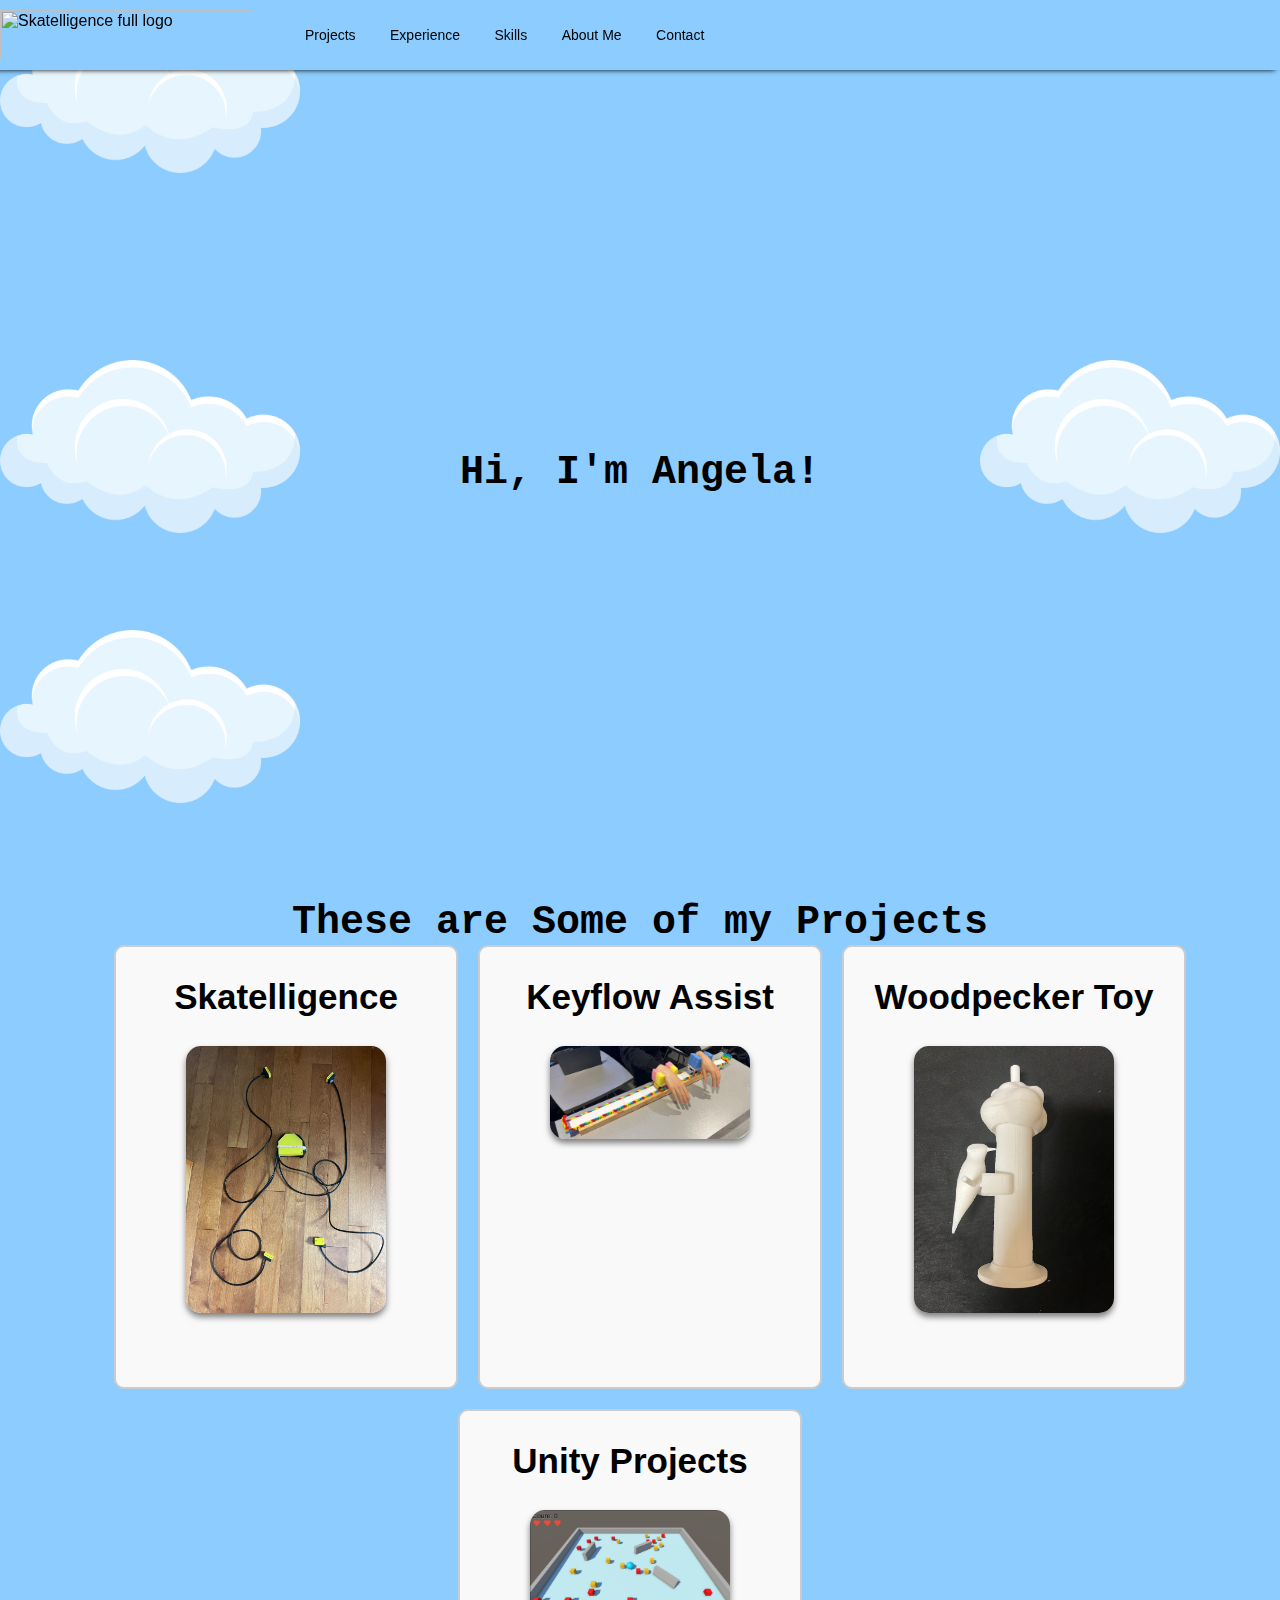
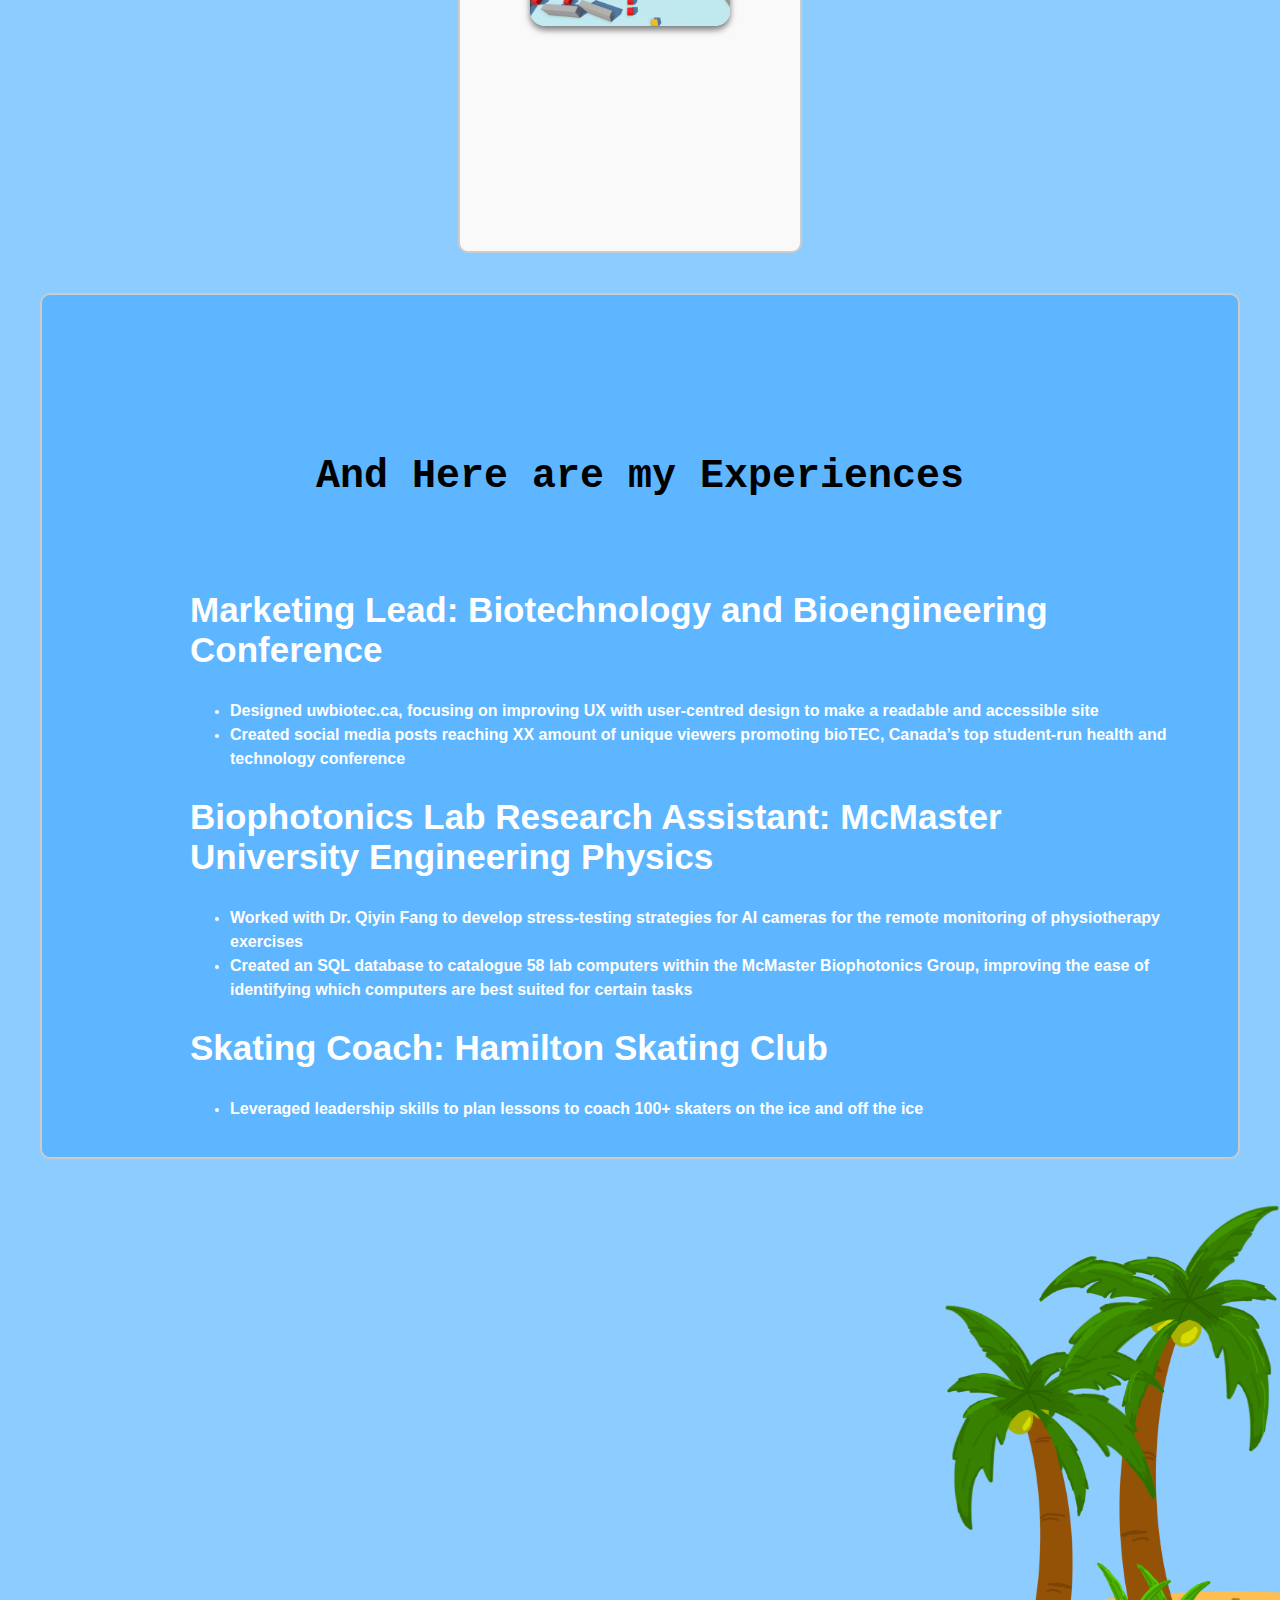
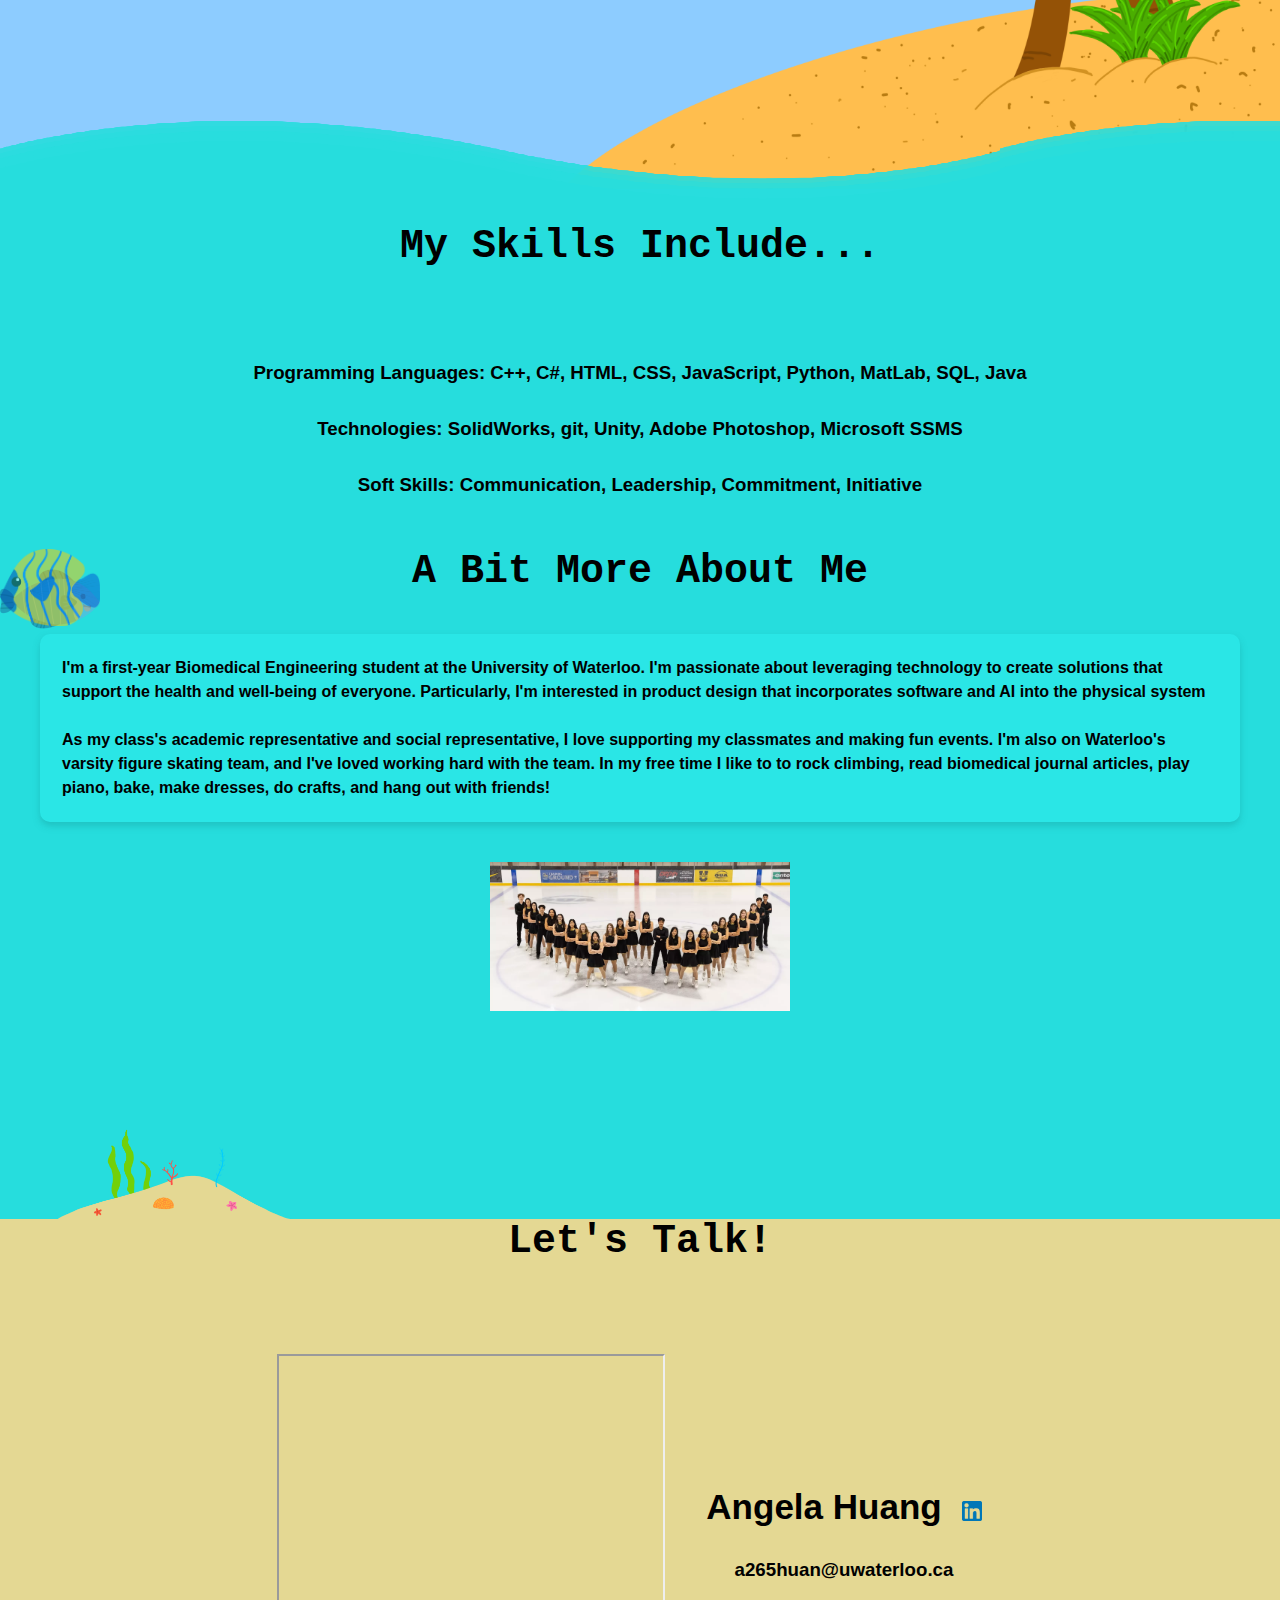
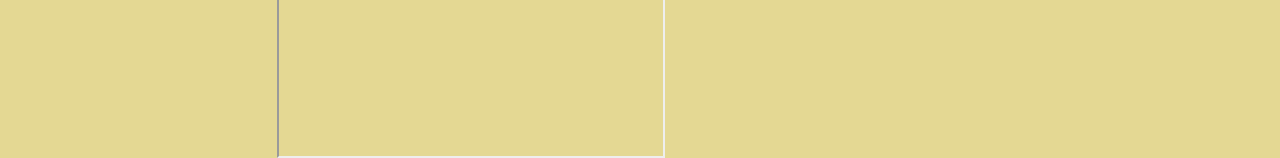
==== index.html @ 8c766c6f "got rid of plane animation" ====
<html lang="en">
<head>
    <meta charset="utf-8">
    <meta name="viewport" content="width=device-width, initial-scale=1.0">
    <title>Angela Huang</title>
    <link rel="stylesheet" href="styles.css" />
    <link rel="icon" href="/favicon.png" type="image/png">
</head>
<div class="wrapper">
<body>
    <div class="navigation" id="header">
        <div class ="sidebar">
            <ul class="nav" class = "headNav">
                <li onclick= hideSidebar()><a href="javascript:void(0);"><svg xmlns="http://www.w3.org/2000/svg" height="24px" viewBox="0 -960 960 960" width="24px" fill="#000000"><path d="m256-200-56-56 224-224-224-224 56-56 224 224 224-224 56 56-224 224 224 224-56 56-224-224-224 224Z"/></svg></a></li>
                <li><a href="#project-section">Projects</a></li>
                <li><a href="#experience-section">Experience</a></li>
                <li><a href="#skills-section">Skills</a></li>
                <li><a href="#about-section">About Me</a></li>
                <li><a href="#contact-section">Contact</a></li>
            </ul>
        </div>
            <a href="https://ayihuang.github.io/">
                <img id="skatelligenceLogoImg" src="Skatelligence logo black.png" alt="Skatelligence full logo" style="width: 250px; height: 50px" />
            </a>
            <ul class="nav">
                <div class="hideOnMobile">
                    <li><a href="#project-section">Projects</a></li>
                    <li><a href="#experience-section">Experience</a></li>
                    <li><a href="#skills-section">Skills</a></li>
                    <li><a href="#about-section">About Me</a></li>
                    <li><a href="#contact-section">Contact</a></li>
                </div>
                <div class="menu-button">
                <li  onClick= showSidebar()><a href="javascript:void(0);"><svg xmlns="http://www.w3.org/2000/svg" height="24px" viewBox="0 -960 960 960" width="24px" fill="#00000"><path d="M120-240v-80h720v80H120Zm0-200v-80h720v80H120Zm0-200v-80h720v80H120Z"/></svg></a></li>
                </div>
            </ul>
        </div>
        <script>
            function showSidebar(){
                const sidebar = document.querySelector('.sidebar')
                sidebar.style.display = 'flex'
            }
            function hideSidebar(){
                 const sidebar = document.querySelector('.sidebar')
                sidebar.style.display = 'none'
            }
        </script>
    <div class = "head">
        <h1 id ="intro-text">Hi, I'm Angela!</h1>
        <div class = "clouds">
            <img id = "cloud1" src="clouds.webp" style="width: 300"/>
            <img id = "cloud2" src="clouds.webp" style="width: 300"/>
        </div>
        <img id = "cloud3" src="clouds.webp" style="width: 300"/>
        <img id = "cloud4" src="clouds.webp" style="width: 300"/>
    </div>
    <div class = "projects" id="project-section">
        <h1 id="project-h1-text">These are Some of my Projects</h1>
        <div class ="airplane-banner">

            <div class ="banner">
                <div class="pad-projects"></div>
                <a href="https://Skatelligence.ca">
                <div class="project">
                <h2>Skatelligence</h2>
                <img class="project-photo" id = "skatelligence-photo" src="Skatelligence_Full.jpg" style="width:200"/>
                <h3 class = "project-description"></h4>
                </div>
                </a>
                <a href="/keyflow.html">
                    <div class="project">
                    <h2>Keyflow Assist</h2>
                    <img  class="project-photo"  id = "keyflow-photo" src="Device Picture.jpg" style="width:200"/>
                    <h3 class = "project-description">
                    </h3>
                    </div>
                </a>
                <a href="https://keyflow-assist.vercel.app/">
                    <div class="project">
                    <h2>Woodpecker Toy</h2>
                    <img class="project-photo" id = "puzzle-photo" src="puzzle project.jpg" style="width:200"/>
                    <h3 class = "project-description">
                    </h3>
                    </div>
                </a>
                <a href="/keyflow.html">
                    <div class="project">
                    <h2>Unity Projects</h2>
                    <img  class="project-photo" id = "puzzle-photo" src="rollaball.png" style="width:200"/>
                    <h3 class = "project-description">
                    </h3>
                    </div>
                </a> 
                <div class="pad-projects"></div>  
                </div>
            </div>
        </div>
        <script src="script.js"></script>
    </div>
    </div>
        <div class = "experiences" id="experience-section">
            <div class="no-beach">
            <h1 id = "experience-title">And Here are my Experiences</h1>
            <div class = "experience">
                <h2 class="biotec-experience">Marketing Lead: Biotechnology and Bioengineering Conference</h2>
                <ul class = "biotec-description"><li><h4>Designed uwbiotec.ca, focusing on improving UX with user-centred design to make a readable and accessible site</h4></li>
                    <li><h4>Created social media posts reaching XX amount of unique viewers promoting bioTEC, Canada’s top student-run health and technology conference</h4></li>
                </ul>
            </div>
            <div class = "experience">
                <h2 class="biophotonics-experience">Biophotonics Lab Research Assistant: McMaster University Engineering Physics</h2>
                <ul class="biophotonics-description"><li><h4>Worked with Dr. Qiyin Fang to develop stress-testing strategies for AI cameras for the remote monitoring of physiotherapy exercises</h4></li>
                    <li><h4>Created an SQL database to catalogue 58 lab computers within the McMaster Biophotonics Group, improving the ease of identifying which computers are best suited for certain tasks</h4></li>
                </ul>
            </div>
            <div class = "experience">
                <div class="last-experience">
                <h2 class="coach-experience">Skating Coach: Hamilton Skating Club</h2>
                <ul class="coach-description"><li><h4>Leveraged leadership skills to plan lessons to coach 100+ skaters on the ice and off the ice </h4></li>
                </ul>
                </div>
            </div>
            </div>

        </div>
        <img id = "beach-image" src="Beach.png" style = "width:850"/>
        <div class = "skills" id ="skills-section">
            <section>
                <div class = "wave wave1"></div>
                <div class = "wave wave2"></div>
                <div class = "wave wave3"></div>
                <div class = "wave wave4"></div>
            </section>
            <div class="skill-section">
                <h1 id="skills-header">My Skills Include...</h1>
                <h3>Programming Languages: C++, C#, HTML, CSS, JavaScript, Python, MatLab, SQL, Java
                    <br><br>Technologies: SolidWorks, git, Unity, Adobe Photoshop, Microsoft SSMS<br><br>Soft Skills: Communication, Leadership, Commitment, Initiative</h3>
            </div>
            <img id ="blue-fish" src="blue fish.webp" style="width:100"/>
            <img id ="yellow-fish" src="yellow fish.png" style="width:100"/>
        </div>
        <div class="about" id="about-section">
            <div>
            <h1>A Bit More About Me</h1>
            <h4 class="about-me">I'm a first-year Biomedical Engineering student at the University of Waterloo. I'm passionate about leveraging technology to create solutions that 
                support the health and well-being of everyone. Particularly, I'm interested in product design that incorporates software and AI into the physical system<br><br>As my class's academic representative 
                and social representative, I love supporting my classmates and making fun events. I'm also on Waterloo's varsity figure skating team, and I've loved working hard with the team. 
                In my free time I like to to rock climbing, read biomedical journal articles, play piano, bake, make dresses, do crafts, and hang out with friends! 
            </h4>
        </div>

            <div>
            <img id="varsity-photo" src="uwvfs.webp" style="width:300"/>
        </div>
        <img id="sand1" src="Sand1.png" style="width:300"/>
        </div>
        <div class="connect" id = "contact-section">
            <h1 id="connect-text">Let's Talk!</h1>
            <div class="name-link">
                <iframe src=" "width="30%" height="400px">
                Your browser does not support iframes.
                </iframe>
                <div>
                    <div class="name-link">

                            <h2>Angela Huang</h3>
                            <a href="https://www.linkedin.com/in/angela-huang-b54315284/"><img id="linkedin-logo" src="linkedIn.png" style="width:20px; height: 20px;"></a>
                    </div>
                <a href=mailto:"a265huan@uwaterloo.ca" ><h3>a265huan@uwaterloo.ca</h3></a>
            </div>
            </div>
        </div>
  
</body>
</div>
---- styles.css ----
.html{
    overflow-x: hidden;
    -webkit-overflow-scrolling: touch;
    box-sizing: border-box;
    scroll-behavior: smooth;
}

body {
    background: rgb(141, 204, 255);
    color: rgb(0, 0, 0);
    font-family: 'Courier New', monospace;
    letter-spacing: 0px;
    box-sizing: border-box;
    margin:0;
    padding:0;
    height: 100vh;
    overflow-x: hidden;
}
.wrapper{
    overflow-x: hidden;
}
a{
    text-decoration: none;
    color:black;
}

h1{
    font-size: 40px;
    margin: 0;
    text-align: center;
}
h2{
    margin-top: 0;
    padding-top: 10px;
    font-size:35px;
    font-family: Verdana, sans-serif;
}
h3{
    padding-left: 100px;
    padding-right: 100px;
    padding-bottom: 50px;
    font-family: Verdana, sans-serif;
    margin:0;
    z-index: 999;
    line-height: 1.5;
}
h4{
    font-family: Verdana, sans-serif;
    z-index: 9999;
    line-height: 1.5;
    margin: 0;
}
.nav li {
    display: inline-block;
    align-items: center;
    font-size: 14px;
    margin-left: 0px; /* Adjust spacing as needed */   
}
.sidebar li{
    margin-bottom: 60px;
}

.headNav a{
    color: white;
}
.headNav a:visited{
    color:rgb(0, 0, 0)
}
.nav a{
    padding: 24px 15px 24px 15px;
    height:100%;
}

.nav li :hover{
    background-color:rgb(40, 137, 216);
}

#header {
    width: 100%;
    margin: 0;
    padding: 10px 0; /* Optional padding for content inside header */
    box-sizing: border-box;
    background-color: rgb(141, 204, 255);
}
.navigation {
    display: flex;
    flex-wrap: wrap;
    align-items: center;
    padding: 0px;
    color: white;
    font-family: Verdana, sans-serif;
    justify-content: flex-start;
    box-shadow: -5px 0 5px rgba(0, 0, 0.1);
    position: fixed;
    z-index: 9999999;
}
.sidebar{
    position: fixed;
    top:0;
    right:0;
    height: 100vh;
    width: 250px;
    backdrop-filter: blur(10px);
    z-index: 11;
    background-color: rgb(141, 204, 255);
    box-shadow: -10px 0 10px rgb(35, 122, 194);
    display: none;
    flex-direction: column;
    align-items: flex-start;
    justify-content: flex-start;
}

.sidebar li{
    width:100%;
}

.sidebar a{
    width:100%;
}
.head{

    height: 100vh;
    position: relative;
}
#intro-text{
    transform: translateY(50vh);
    text-align: center;
}

.clouds
{
    position: absolute;    
    top: 40vh;                
    width:100%;                   
    display: flex;                  
    justify-content: center;         
    align-items: center;             
}
#cloud1{
    position: absolute;
    top: 0;                   
    right: 0;                  
    animation: cloud1 2s linear forwards;
}
#cloud2{
    position: absolute;
    top: 0;                   
    left: 0;                  
    animation: cloud2 2s linear forwards;
}
#cloud3{
    position: absolute;
    top: 0;                   
    left: 0;                  
    animation: cloud3 10s linear infinite;
}
#cloud4{
    transform: translateY(65vh);
    position:absolute;
    animation: cloud4 10s linear infinite;
}
@keyframes cloud1{
    0%{
        right: 50%;
        opacity: 1;
    }
    100%
    {
        right: 100%;
        opacity:0;
    }
}
@keyframes cloud2{
    0%{
        left: 50%;
        opacity:1;
    }
    100%
    {
        left: 100%;
        opacity: 0;
    }
}
@keyframes cloud3{
    0%{
        left: 0;
        opacity:0;
    }
    10%{
        opacity:0.5;
    }
    25%{
        opacity: 1;
    }
    100%
    {
        left: 100%;
        opacity: 0;
    }
}
@keyframes cloud4{
    0%{
        right: 0;
        opacity:0;
    }
    10%{
        opacity:0.5;
    }
    25%{
        opacity: 1;
    }
    100%
    {
        right: 100%;
        opacity: 0;
    }
}
.projects{
    align-items: center;
    justify-content: center;
    text-align: center;
}
.project-photo{
    border-radius: 15px;
    box-shadow: 0 4px 6px rgba(0, 0, 0, 0.5);
}
#project-h1-text{
    padding-left: 40px;
    padding-right: 40px;

}
.project{
    border: 2px solid #ccc;
    border-radius: 10px; /* Rounded corners */
    padding: 20px; /* Adds space between content and border */
    margin: auto;
    background-color: #f9f9f9; /* Optional: light background for contrast */
    height: 400px;
    width: 300px;

}
.project:hover{
    box-shadow: 0 4px 6px rgba(0, 0, 0, 0.5); /* Optional: subtle shadow for a professional look */
    transform: translateY(-3px);
}
.project-description{
    padding-top: 20px;
}
.banner{
    display:flex;
    flex-wrap: wrap;
    margin:auto;
    align-content: center;
    justify-content: center;
    border-radius: 20px;
    overflow-y: hidden;
    gap: 20px;
}
.pad-projects{
    height: 30px;
}

#beach-image{
    margin-left:auto;          /* Align to the right edge */
    display:block;
    z-index: -1;
}
.experiences{
    border: 2px solid #ccc;
    border-radius: 10px; /* Rounded corners */
    padding: 20px; /* Adds space between content and border */
    margin: 40px; /* Adds space between projects */
    background-color: rgb(93, 182, 255);
}
.experience{
    padding-left: 10vw;
    text-align: left;
    color:rgb(255, 255, 255);
    padding-right:50px;
    z-index: 999;
}
#experience-title{
    padding-top: 12%;
    padding-bottom: 7%;
    padding-left: 40px;
    padding-right: 40px;
}
section{
    position: relative;
    width: 100%;
    height: 15vh;
    overflow:hidden;
}
section .wave{
    position: absolute;
    bottom: 0;
    left: 0;
    width: 100%;
    height:100px;
    background: url('wave.png');
    background-size: 1000px 100px;
}

section .wave.wave1{
    animation: animate 30s linear infinite;
    z-index: 1000;
    opacity: 1;
    animation-delay: 0s;
    bottom: 0;
}
section .wave.wave2{
    animation: animate2 15s linear infinite;
    z-index: 999;
    opacity: 0.7;
    animation-delay: -5s;
    bottom: 10px;
}
section .wave.wave3{
    animation: animate 30s linear infinite;
    z-index: 998;
    opacity: 0.5;
    animation-delay: -2s;
    bottom: 15;
}
section .wave.wave4{
    animation: animate2 5s linear infinite;
    z-index: 997;
    opacity: 0.9;
    animation-delay: -5s;
    bottom: 20;
}
@keyframes animate
{
    0%
    {
        background-position-x: 0;
    }
    100%
    {
        background-position-x: 1000px;
    }
}
@keyframes animate2
{
    0%
    {
        background-position-x: 0;
    }
    100%
    {
        background-position-x: -1000px;
    }
}
.skills{
   margin-top:-100px;
   position: relative;
}
.skill-section{
    background-color: rgb(38, 221, 221);
    z-index: 9999;
    text-align: center;
}
#blue-fish{
    position: absolute;
    animation: blueFish 10s linear infinite;
    opacity: 0.5; 
    z-index: 1;
}
#yellow-fish{
    position: absolute;
    animation: yellowFish 12s linear 1s infinite;
    opacity:0.5;
    z-index: 1;
}
#skills-header{
    margin:0;
    padding-left: 40px;
    padding-right: 40px;
    padding-bottom: 7%;
}
.about{
    background-color: rgb(38, 221, 221);
}
.about-me{
    padding-left: 10%;
    padding-right:10%;
    text-align: left;
    padding-bottom: 5%;
    background-color: rgb(38, 221, 221);
    border: 2px solid rgb(42, 230, 230);
    border-radius: 10px; /* Rounded corners */
    padding: 20px; /* Adds space between content and border */
    margin: 40px; /* Adds space between projects */
    background-color: rgb(42, 230, 230);
    box-shadow: 0 4px 6px rgba(25, 170, 170, 0.5); 
}
.connect
{
    background-color: rgb(228, 216, 147);
}
#varsity-photo{
    animation: imageBob 5s infinite;
    display: block;
    margin: auto;
}
@keyframes blueFish
{
    0%{
       left:0%;
       bottom: 0%;
    }
    100%{
        left: 100%;
        bottom: 40%
    }
}
@keyframes yellowFish
{
    0%{
       right:0%;
       bottom: 0%;
    }
    100%{
        right: 100%;
        bottom: 20%
    }
}
@keyframes imageBob{
    0%{
        transform: translateY(0px);
    }
    50%{
        transform: translateY(-10px);
    }
    100%{
        transform:translateY(0px);
    }
}
.name-link{ /*name with linked in link beside it*/
    display: flex;
    align-items: center;
    gap: 20px;
    justify-content: center;
}
#connect-text{
    padding-bottom: 7%;
}
#linkedin-logo
{
    transform: translateY(-6px);
}
#sand1{
    transform:translateX(20px);
}
@media(max-width:1300px)
{
    h3{
        padding-left: 50px;
        padding-right:50px;
    }
}  
@media (max-width: 1000px)
{
    h3{
        padding-left: 20px;
        padding-right:20px;
    }
    #beach-image{
        max-width: 500px;
    }
}
@media (max-width: 900px)
{
    .project-photo{
        max-width: 400px;
    }
    h3{
        padding-left: 50px;
        padding-right: 50px;
    }
}
@media (max-width: 800px)
{
    .experience{
        padding-left:5vw;
    }
}

@media (max-width: 550px)
{
    .project-photo{
        max-width: 256px;
    }
    h3{
        padding-left: 10px;
        padding-right: 10px;
    }
    #beach-image{
        max-width: 300px;
        float: none; /* Prevent any floating behavior */
        clear: both; /* Clear any floats from earlier elements */
    }

}
@media (max-width: 861px){
    .hideOnMobile{
        display: none;
    }
    .menu-button{
        display: block;
    }
}
@media (max-width: 400px){
    .sidebar{
        width: 100%;
    }
}

@media (min-width: 862px){
    .menu-button{
        display: none;
    }
}

.menu-button{
    height: 100%;
    transform: translateY(-4px);
}
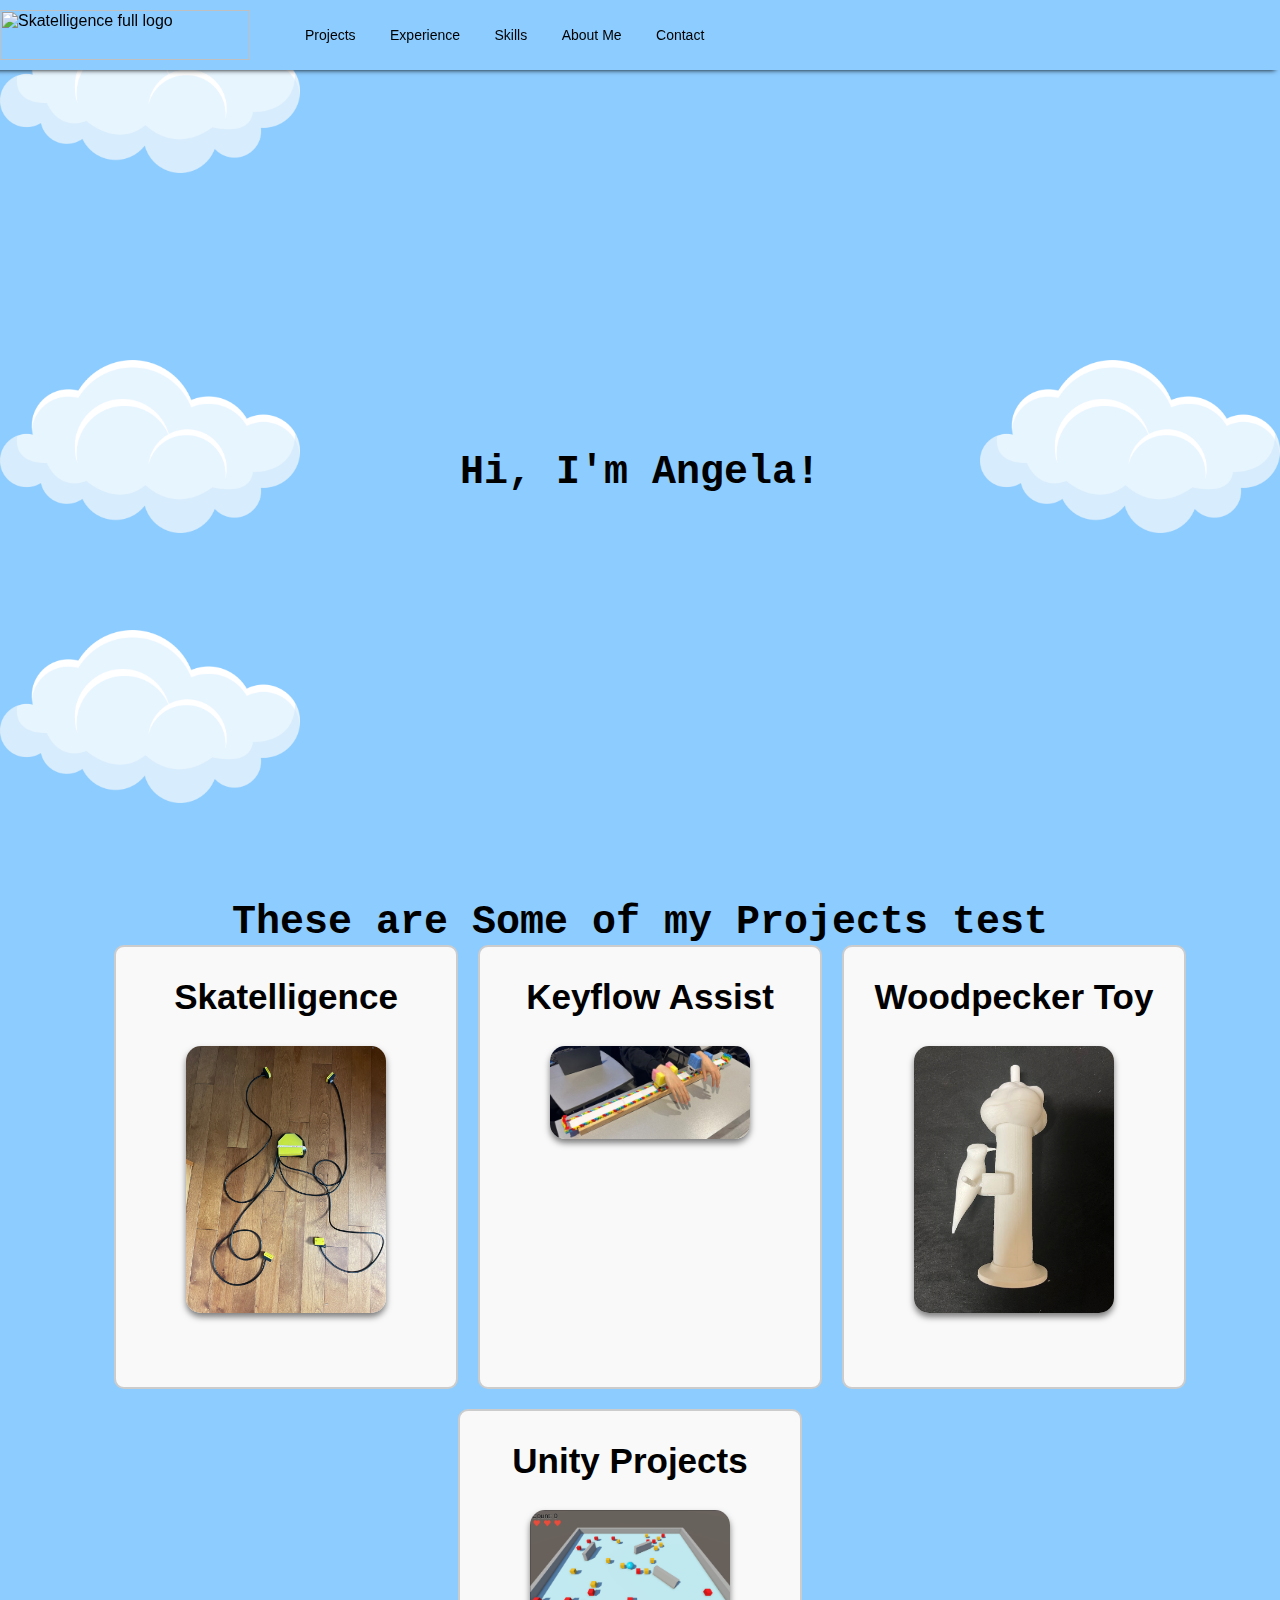
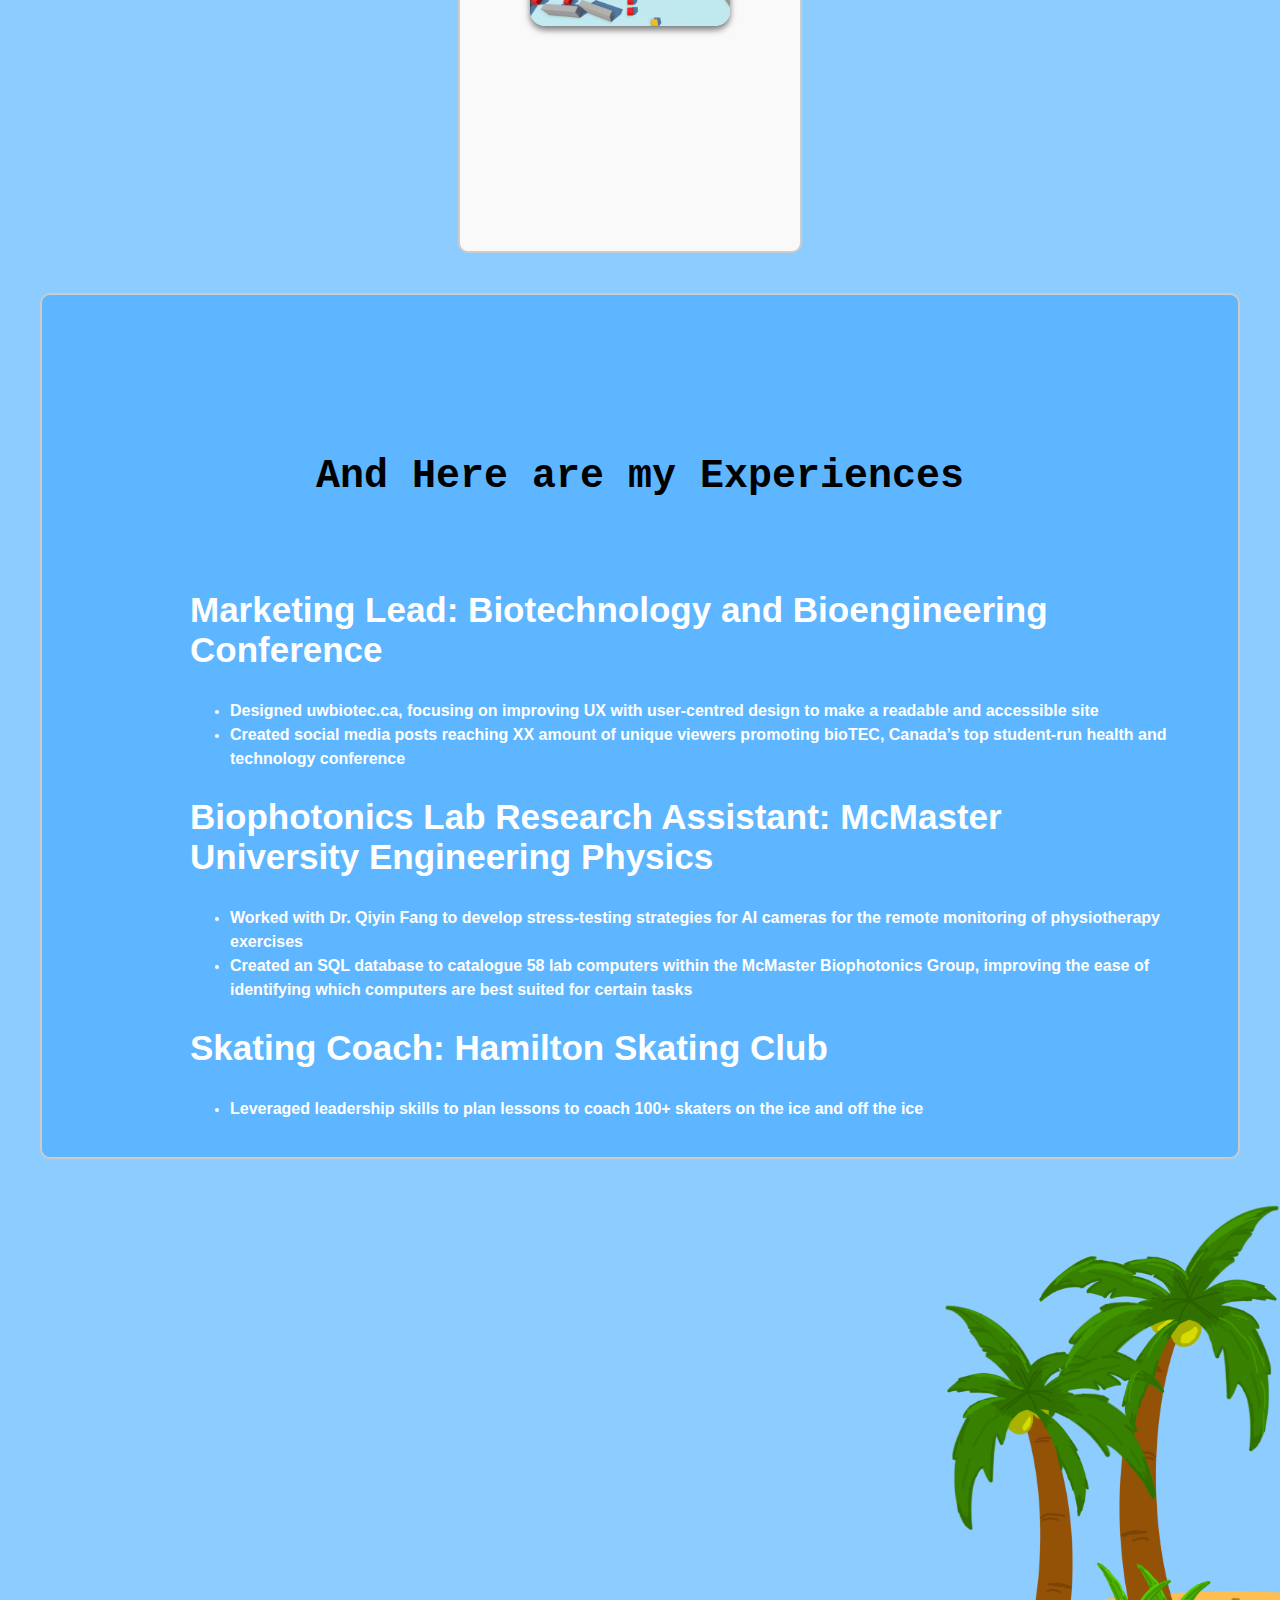
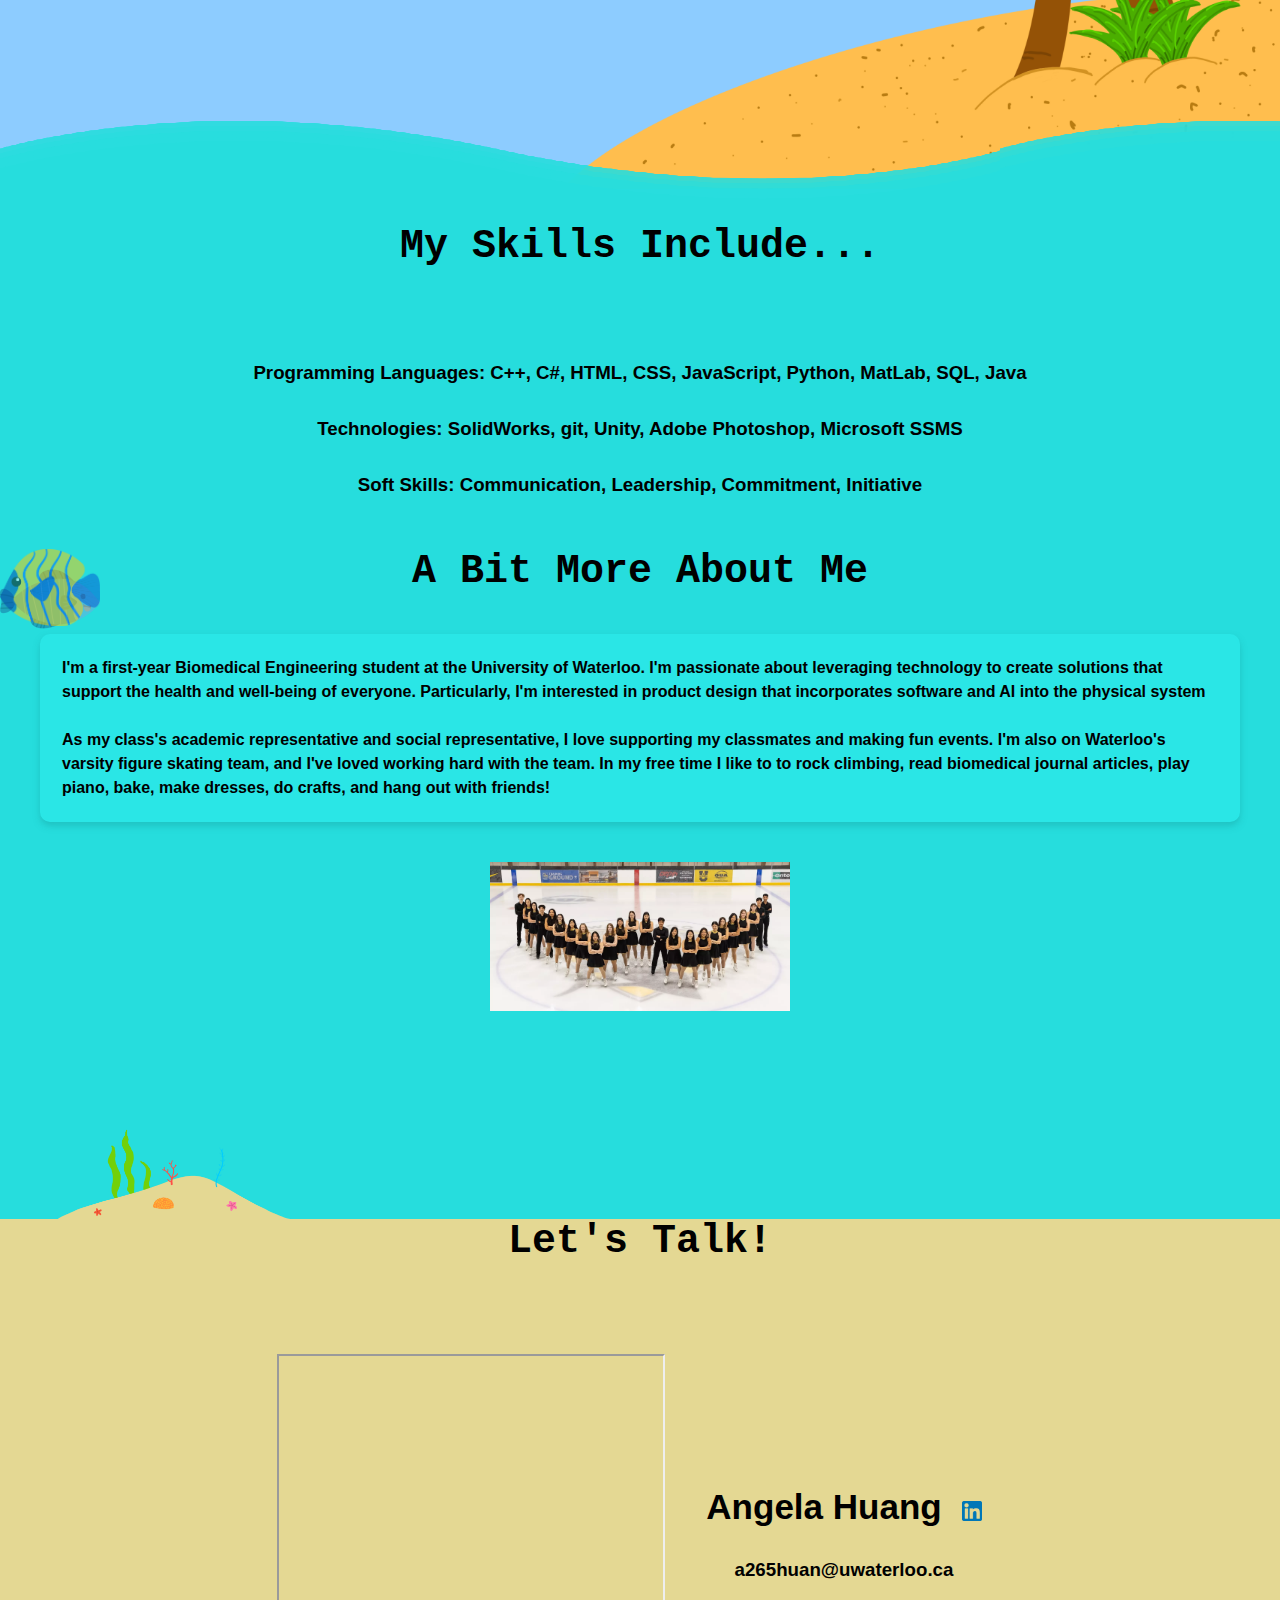
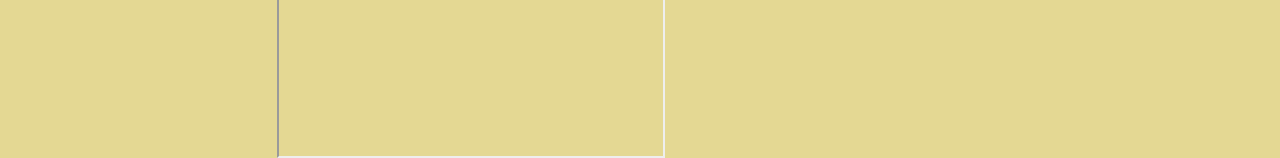
==== commit 51e57f84: "test" ====
--- a/index.html
+++ b/index.html
@@ -55,7 +55,7 @@
         <img id = "cloud4" src="clouds.webp" style="width: 300"/>
     </div>
     <div class = "projects" id="project-section">
-        <h1 id="project-h1-text">These are Some of my Projects</h1>
+        <h1 id="project-h1-text">These are Some of my Projects test</h1>
         <div class ="airplane-banner">
 
             <div class ="banner">
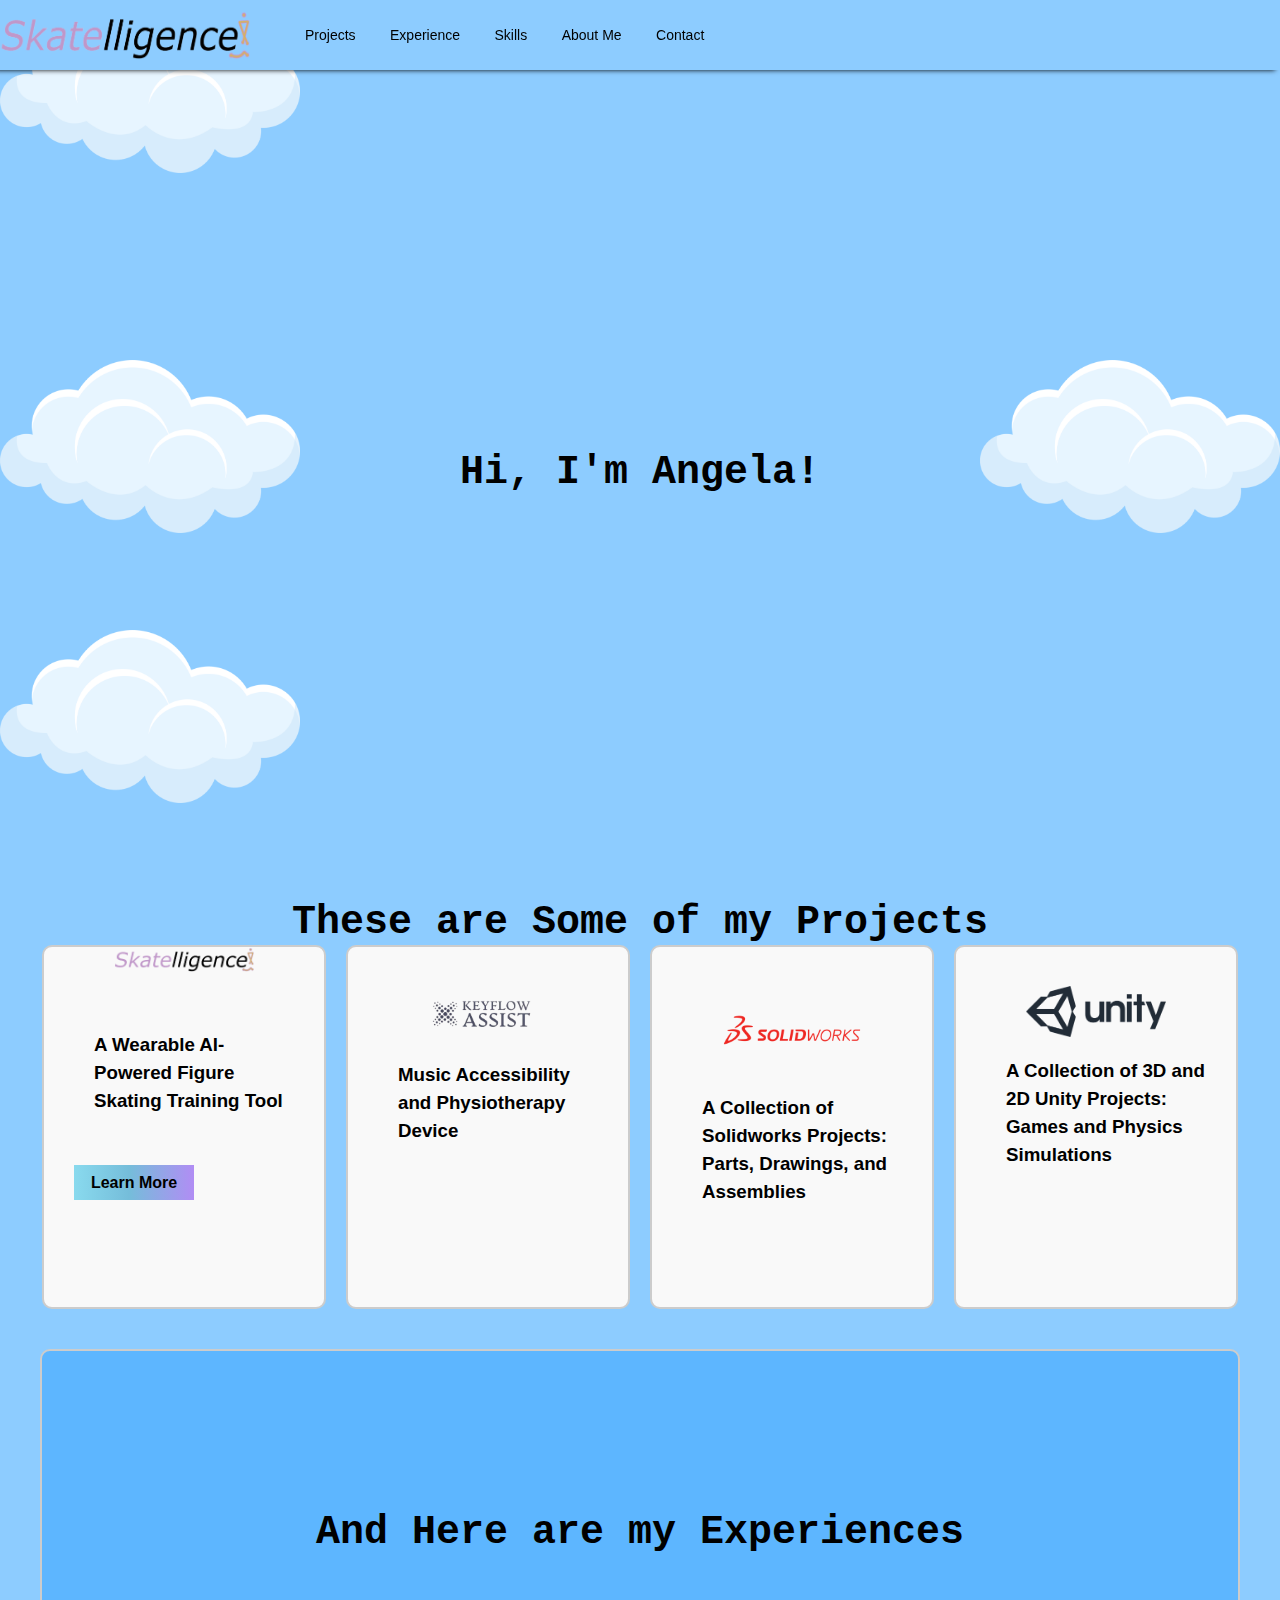
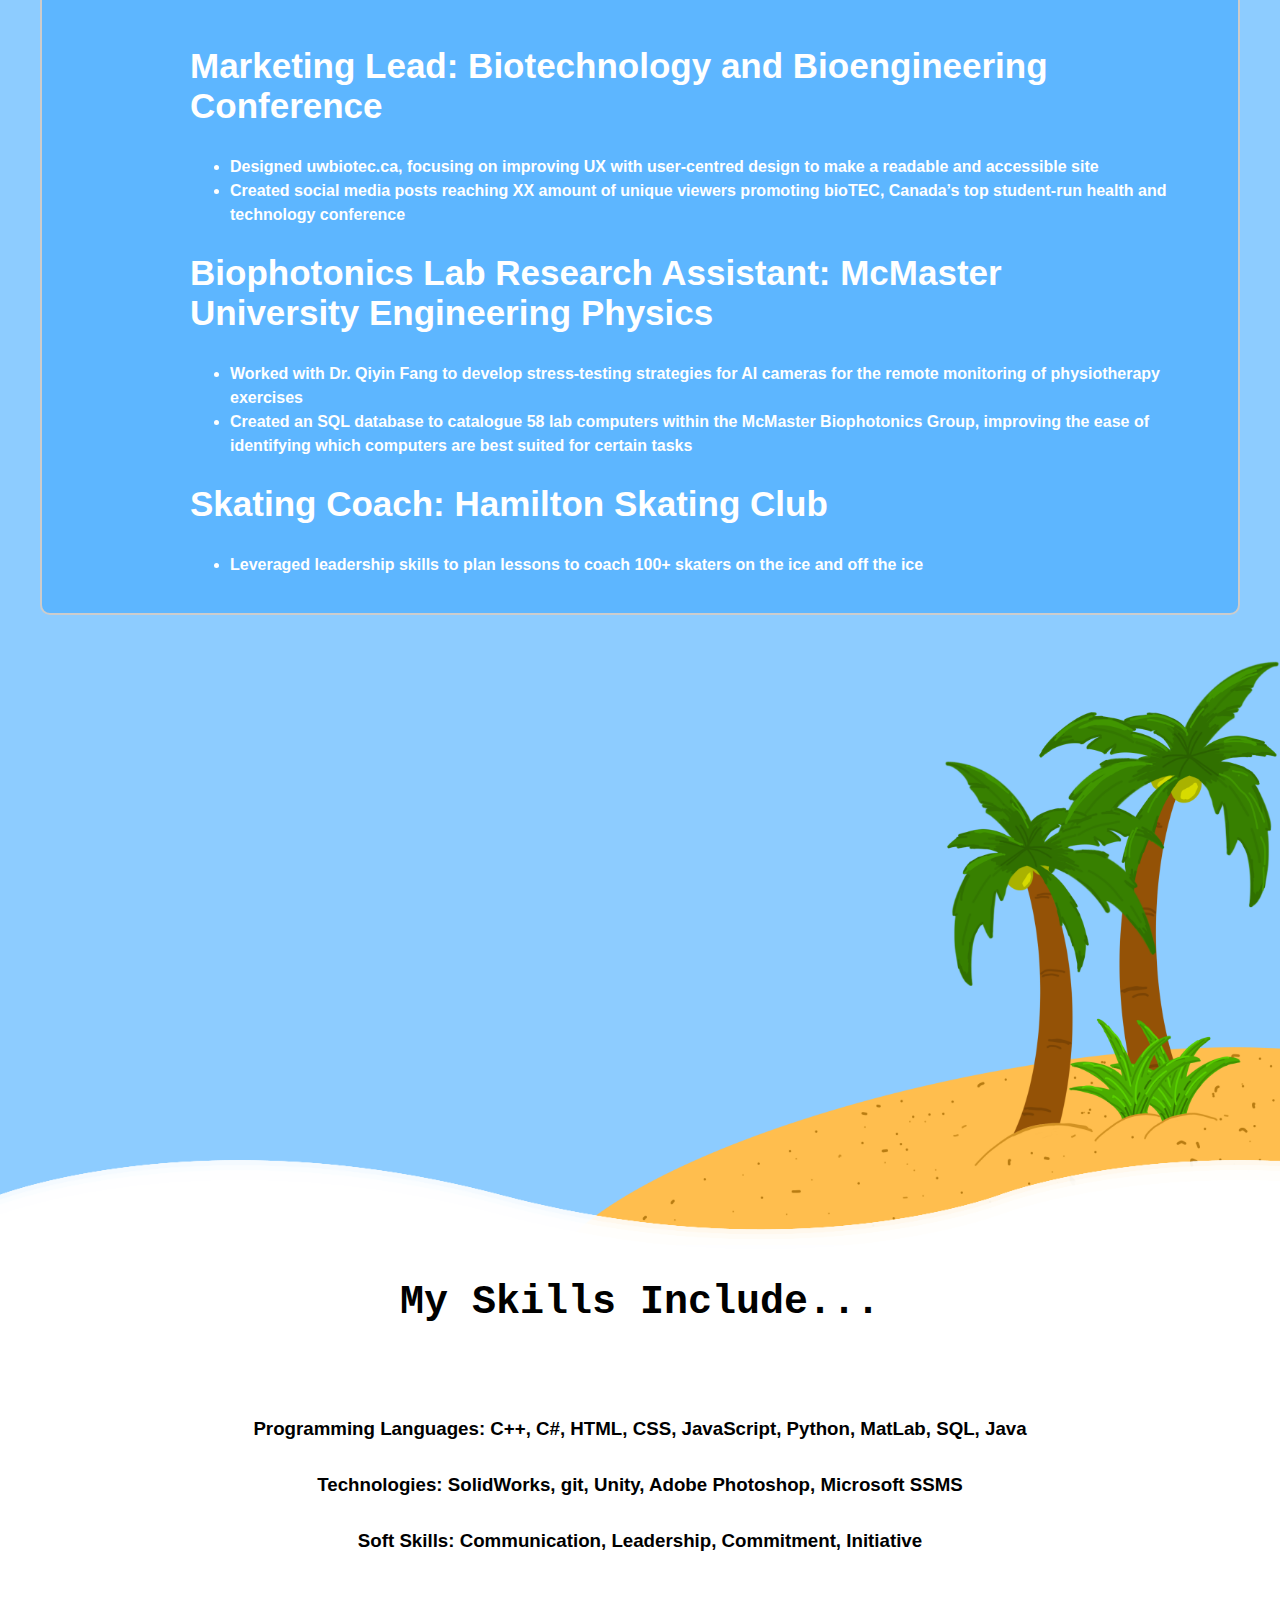
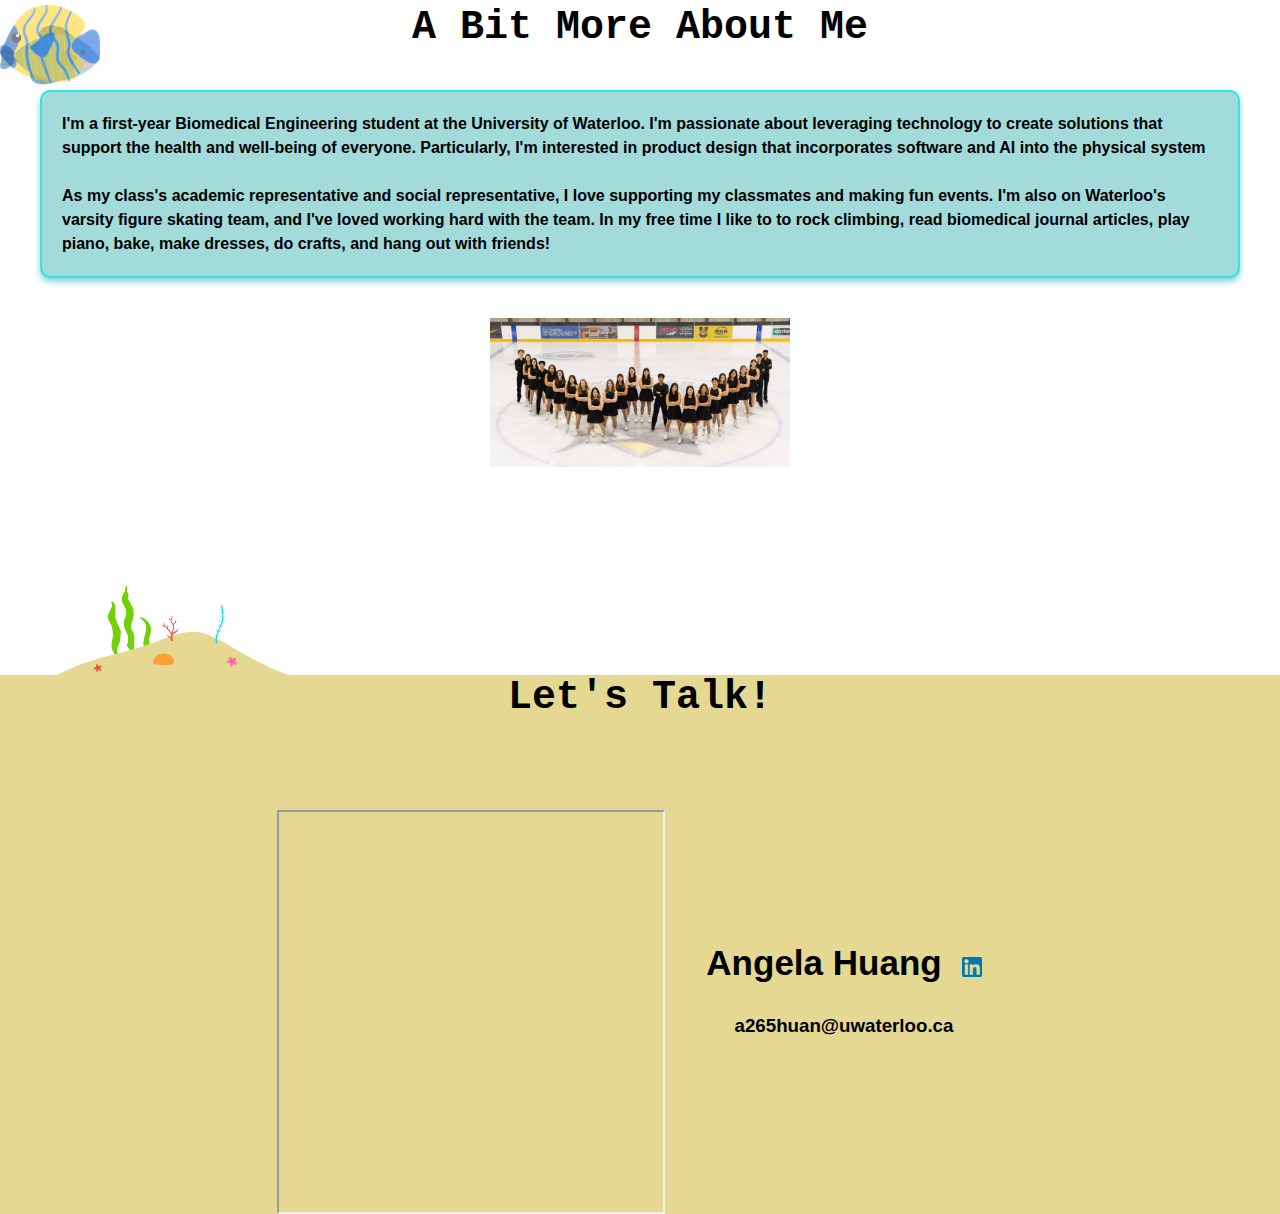
==== commit db699a51: "added logos for projects" ====
--- a/index.html
+++ b/index.html
@@ -55,43 +55,54 @@
         <img id = "cloud4" src="clouds.webp" style="width: 300"/>
     </div>
     <div class = "projects" id="project-section">
-        <h1 id="project-h1-text">These are Some of my Projects test</h1>
+        <h1 id="project-h1-text">These are Some of my Projects</h1>
         <div class ="airplane-banner">
-
             <div class ="banner">
-                <div class="pad-projects"></div>
-                <a href="https://Skatelligence.ca">
-                <div class="project">
-                <h2>Skatelligence</h2>
-                <img class="project-photo" id = "skatelligence-photo" src="Skatelligence_Full.jpg" style="width:200"/>
-                <h3 class = "project-description"></h4>
+                <div>
+                    <a href="https://Skatelligence.ca">
+                    <div class="project">
+                    <img class="project-photo" id = "skatelligence-photo" src="Skatelligence logo black.png" style="width:140"/>
+                    <h2></h2>
+                    <h3 class = "project-description">A Wearable AI-Powered Figure Skating Training Tool</h3>
+                    <div class="learn-button">
+                        <p>Learn More</p>
+                    </div>
                 </div>
-                </a>
+                    </a>
+                </div>
+                <div>
                 <a href="/keyflow.html">
                     <div class="project">
-                    <h2>Keyflow Assist</h2>
-                    <img  class="project-photo"  id = "keyflow-photo" src="Device Picture.jpg" style="width:200"/>
+                    <h2></h2>
+                    <img  class="project-photo"  id = "keyflow-photo" src="keyflow_logo-removebg-preview.png" style="width:140"/>
                     <h3 class = "project-description">
+                        Music Accessibility and Physiotherapy Device
                     </h3>
                     </div>
                 </a>
+                </div>
+                <div>
                 <a href="https://keyflow-assist.vercel.app/">
                     <div class="project">
-                    <h2>Woodpecker Toy</h2>
-                    <img class="project-photo" id = "puzzle-photo" src="puzzle project.jpg" style="width:200"/>
+                    <h2></h2>
+                    <img class="project-photo" id = "puzzle-photo" src="SolidWorks-Logo.png" style="width:140"/>
                     <h3 class = "project-description">
+                       A Collection of Solidworks Projects: Parts, Drawings, and Assemblies
                     </h3>
                     </div>
                 </a>
+                </div>
+                <div>
                 <a href="/keyflow.html">
                     <div class="project">
-                    <h2>Unity Projects</h2>
-                    <img  class="project-photo" id = "puzzle-photo" src="rollaball.png" style="width:200"/>
+                    <h2></h2>
+                    <img  class="project-photo" id = "puzzle-photo" src="Official_unity_logo.png" style="width:140"/>
                     <h3 class = "project-description">
+                        A Collection of 3D and 2D Unity Projects: Games and Physics Simulations
                     </h3>
                     </div>
                 </a> 
-                <div class="pad-projects"></div>  
+                </div>
                 </div>
             </div>
         </div>
--- a/styles.css
+++ b/styles.css
@@ -8,7 +8,7 @@
 body {
     background: rgb(141, 204, 255);
     color: rgb(0, 0, 0);
-    font-family: 'Courier New', monospace;
+    font-family: Arial, sans-serif;
     letter-spacing: 0px;
     box-sizing: border-box;
     margin:0;
@@ -26,6 +26,7 @@
 
 h1{
     font-size: 40px;
+    font-family: 'Courier New', monospace;
     margin: 0;
     text-align: center;
 }
@@ -33,22 +34,25 @@
     margin-top: 0;
     padding-top: 10px;
     font-size:35px;
-    font-family: Verdana, sans-serif;
+    font-family: Arial, sans-serif
 }
 h3{
     padding-left: 100px;
     padding-right: 100px;
     padding-bottom: 50px;
-    font-family: Verdana, sans-serif;
+    font-family: Arial, sans-serif;
     margin:0;
     z-index: 999;
     line-height: 1.5;
 }
 h4{
-    font-family: Verdana, sans-serif;
+    font-family: Arial, sans-serif;
     z-index: 9999;
     line-height: 1.5;
     margin: 0;
+}
+p{
+    font-weight: 600;
 }
 .nav li {
     display: inline-block;
@@ -220,10 +224,7 @@
     justify-content: center;
     text-align: center;
 }
-.project-photo{
-    border-radius: 15px;
-    box-shadow: 0 4px 6px rgba(0, 0, 0, 0.5);
-}
+
 #project-h1-text{
     padding-left: 40px;
     padding-right: 40px;
@@ -232,19 +233,33 @@
 .project{
     border: 2px solid #ccc;
     border-radius: 10px; /* Rounded corners */
-    padding: 20px; /* Adds space between content and border */
     margin: auto;
     background-color: #f9f9f9; /* Optional: light background for contrast */
-    height: 400px;
-    width: 300px;
+    height: 360px;
+    width: 280px;
 
 }
 .project:hover{
     box-shadow: 0 4px 6px rgba(0, 0, 0, 0.5); /* Optional: subtle shadow for a professional look */
-    transform: translateY(-3px);
+    transform: translateY(-2px);
 }
 .project-description{
     padding-top: 20px;
+    text-align: left;
+    width: 200px;
+}
+.learn-button{
+    background: rgb(137,218,238);
+    background: linear-gradient(90deg, rgba(137,218,238,1) 0%, rgba(117,189,218,1) 46%, rgba(177,141,244,1) 100%);
+    height: 35px;
+    width: 120px;
+    display: flex;
+    justify-content: center;
+    align-items: center;
+    margin-left: 30px;
+}
+.learn-button:hover{
+    box-shadow: 0 4px 6px rgba(77, 140, 165, 0.5);
 }
 .banner{
     display:flex;
@@ -252,7 +267,7 @@
     margin:auto;
     align-content: center;
     justify-content: center;
-    border-radius: 20px;
+    border-radius: 10px;
     overflow-y: hidden;
     gap: 20px;
 }
@@ -356,7 +371,7 @@
    position: relative;
 }
 .skill-section{
-    background-color: rgb(38, 221, 221);
+    background-color: rgb(255, 255, 255);
     z-index: 9999;
     text-align: center;
 }
@@ -379,19 +394,19 @@
     padding-bottom: 7%;
 }
 .about{
-    background-color: rgb(38, 221, 221);
+    background-color: rgb(255, 255, 255);
 }
 .about-me{
     padding-left: 10%;
     padding-right:10%;
     text-align: left;
     padding-bottom: 5%;
-    background-color: rgb(38, 221, 221);
+    background-color: rgb(187, 233, 233);
     border: 2px solid rgb(42, 230, 230);
     border-radius: 10px; /* Rounded corners */
     padding: 20px; /* Adds space between content and border */
     margin: 40px; /* Adds space between projects */
-    background-color: rgb(42, 230, 230);
+    background-color: rgb(163, 219, 219);
     box-shadow: 0 4px 6px rgba(25, 170, 170, 0.5); 
 }
 .connect
@@ -471,9 +486,7 @@
 }
 @media (max-width: 900px)
 {
-    .project-photo{
-        max-width: 400px;
-    }
+
     h3{
         padding-left: 50px;
         padding-right: 50px;
@@ -488,9 +501,7 @@
 
 @media (max-width: 550px)
 {
-    .project-photo{
-        max-width: 256px;
-    }
+
     h3{
         padding-left: 10px;
         padding-right: 10px;
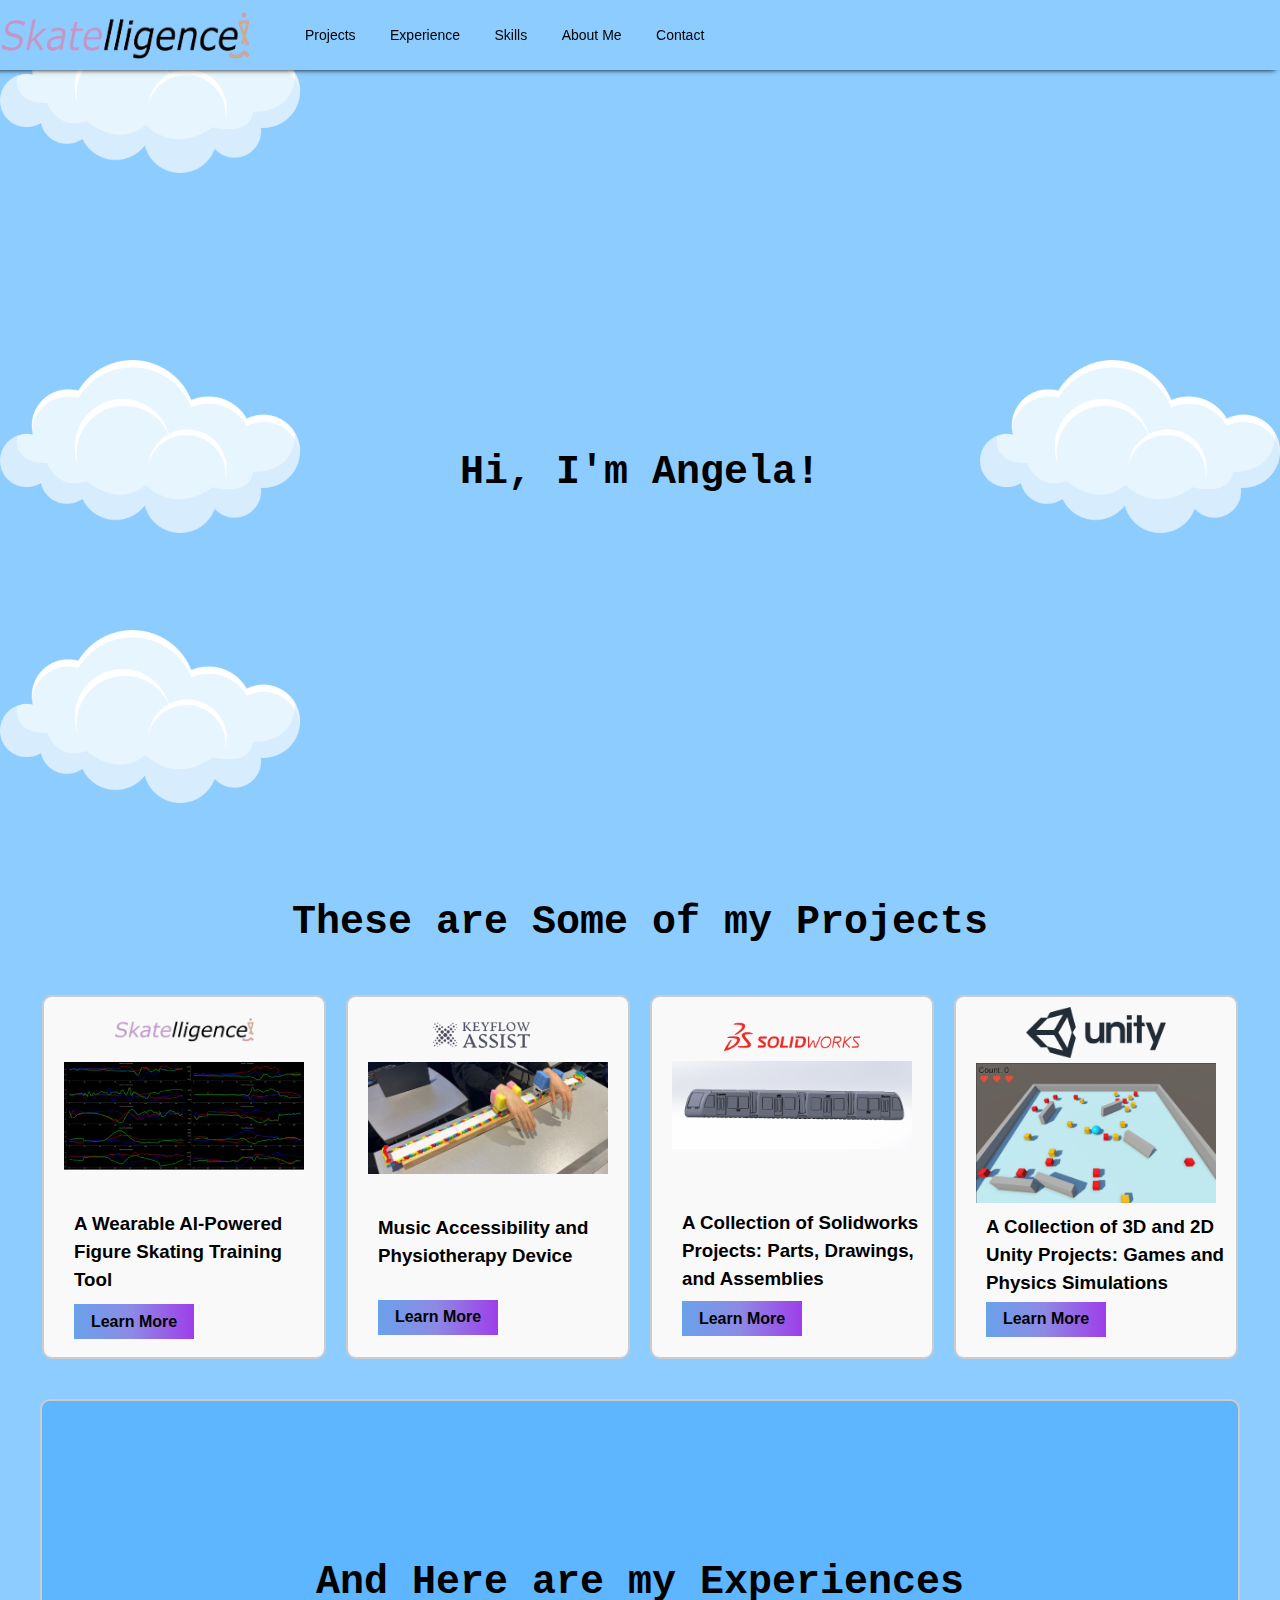
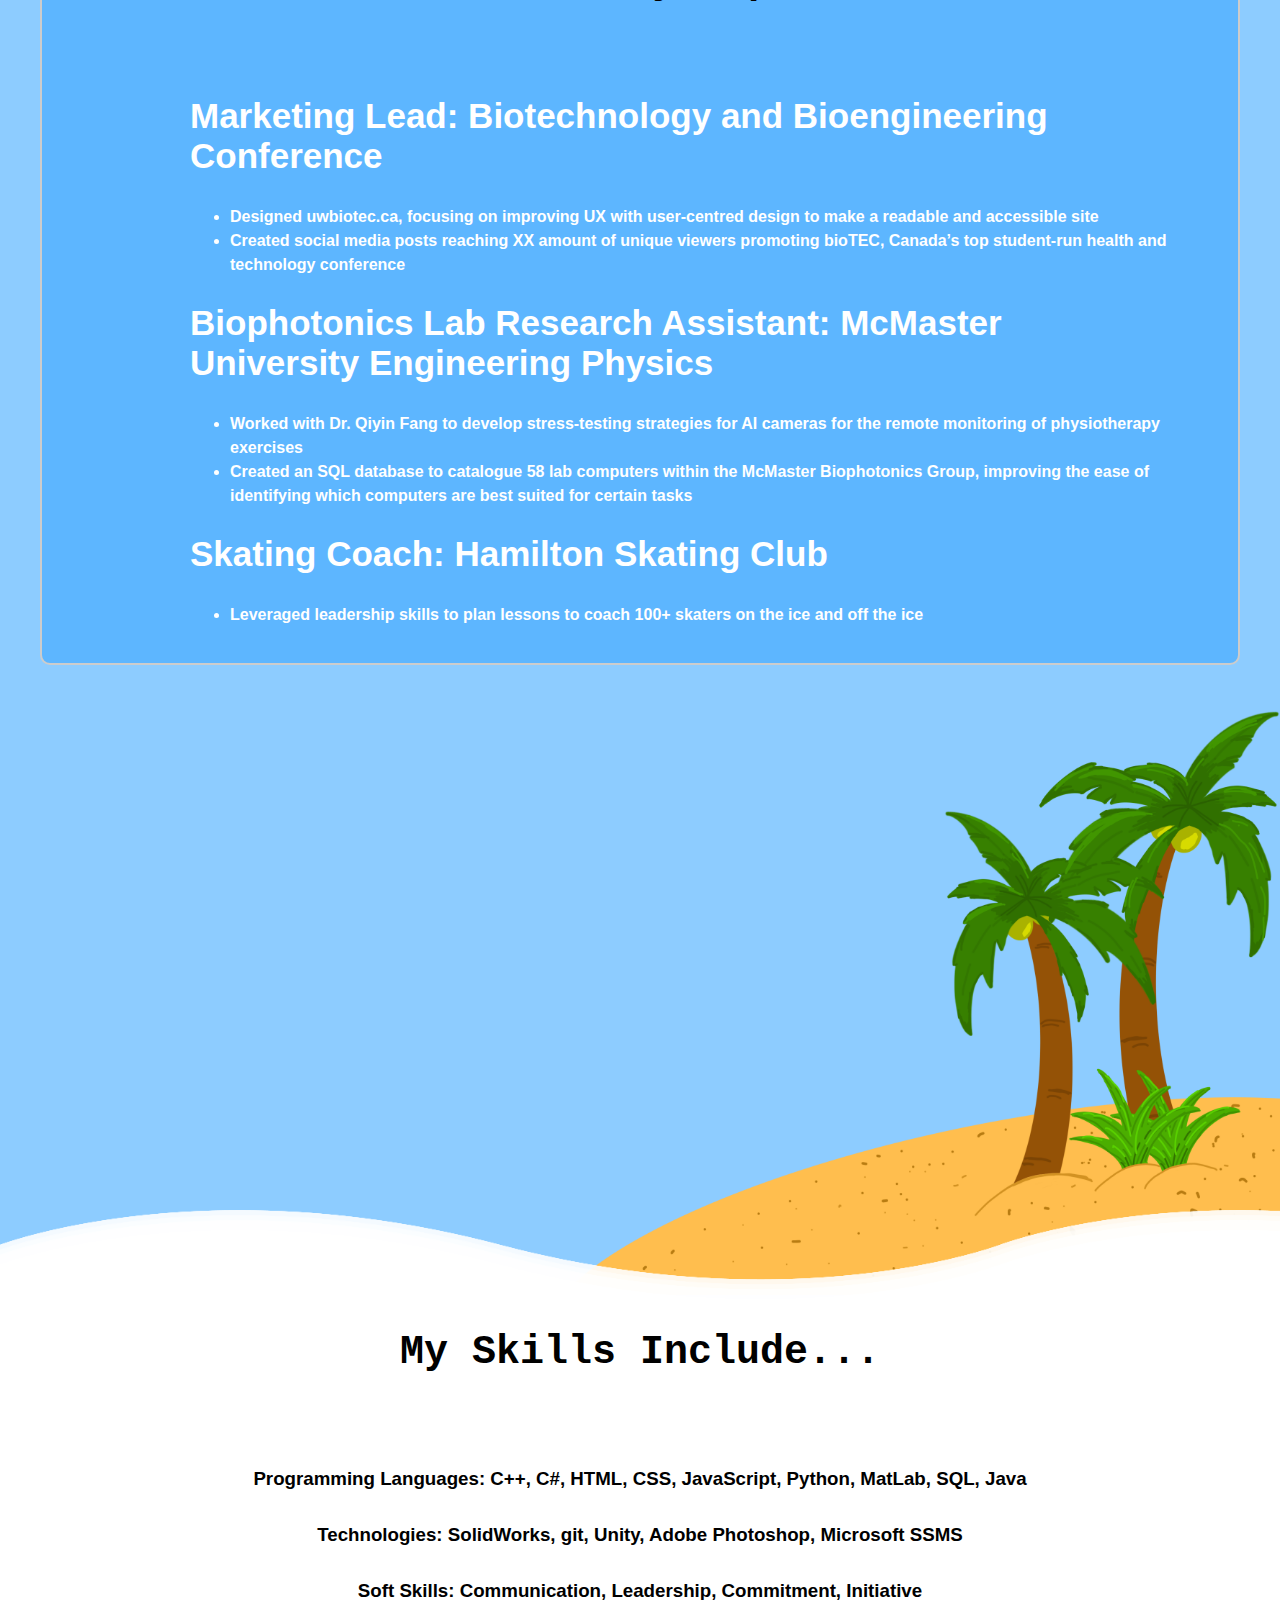
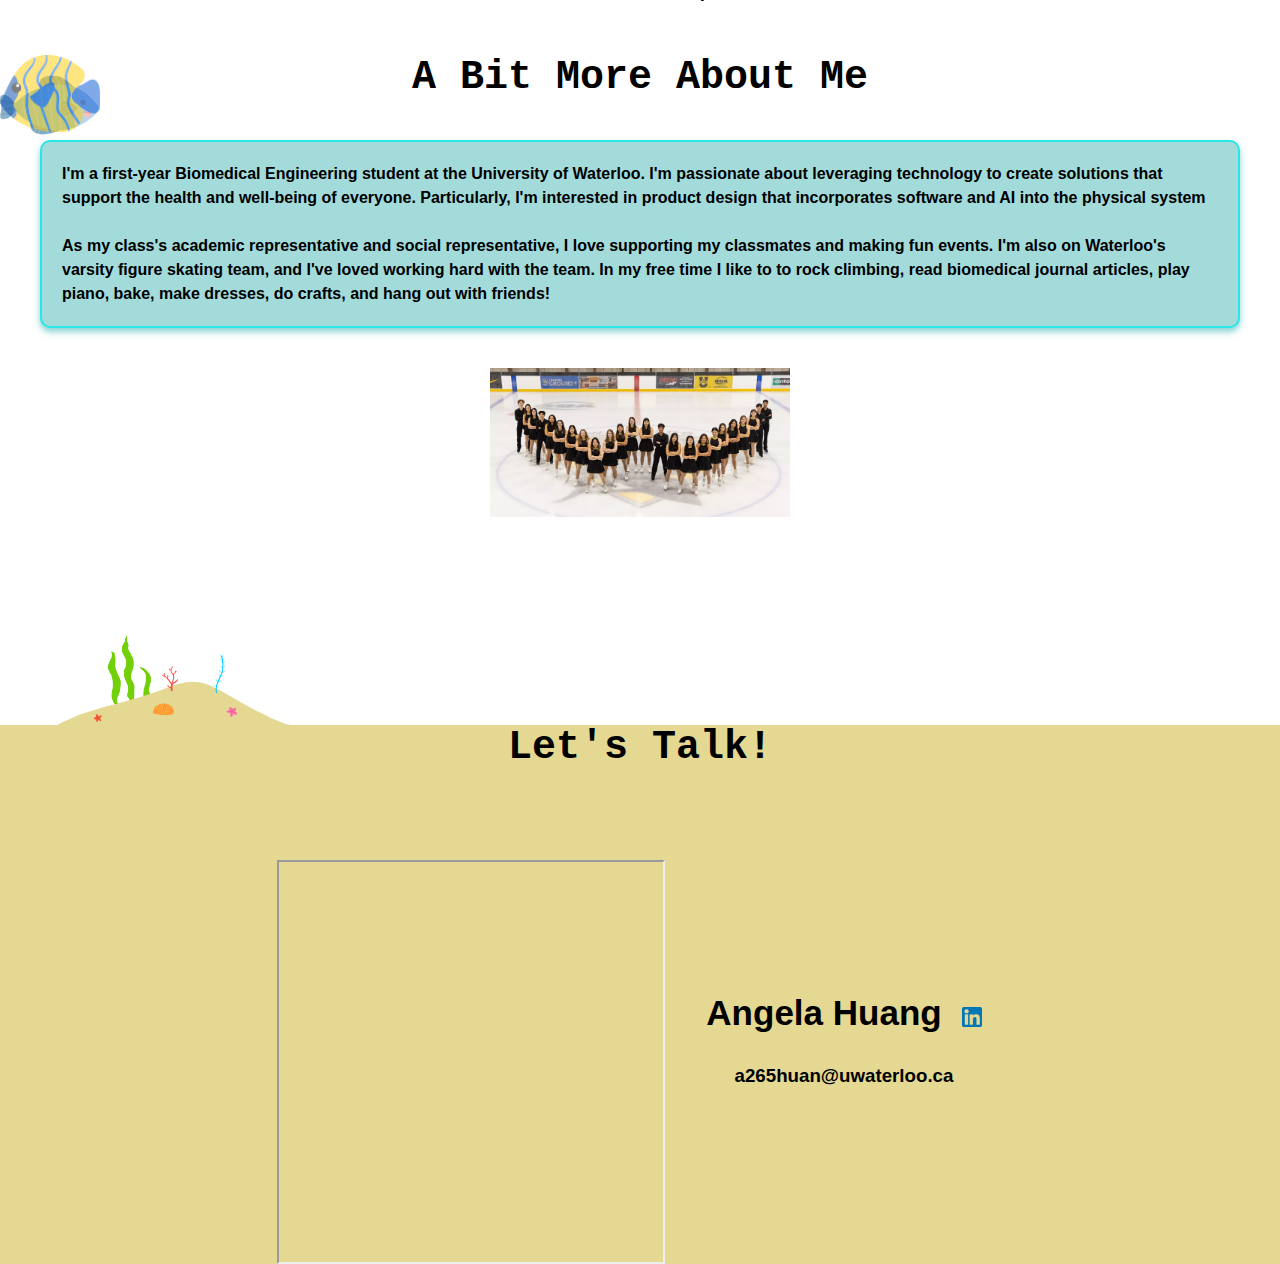
==== commit 5bb477bd: "formatted projects section" ====
--- a/index.html
+++ b/index.html
@@ -56,13 +56,14 @@
     </div>
     <div class = "projects" id="project-section">
         <h1 id="project-h1-text">These are Some of my Projects</h1>
+        <div class="pad-projects"></div>
         <div class ="airplane-banner">
             <div class ="banner">
                 <div>
                     <a href="https://Skatelligence.ca">
                     <div class="project">
                     <img class="project-photo" id = "skatelligence-photo" src="Skatelligence logo black.png" style="width:140"/>
-                    <h2></h2>
+                    <img class="project-photo" id = "skatelligence-graph" src="Graph-image.png" style="width:240"/>
                     <h3 class = "project-description">A Wearable AI-Powered Figure Skating Training Tool</h3>
                     <div class="learn-button">
                         <p>Learn More</p>
@@ -73,34 +74,43 @@
                 <div>
                 <a href="/keyflow.html">
                     <div class="project">
-                    <h2></h2>
                     <img  class="project-photo"  id = "keyflow-photo" src="keyflow_logo-removebg-preview.png" style="width:140"/>
+                    <img  class="project-photo"  id = "keyflow-device" src="Device Picture.jpg" style="width:240"/>
                     <h3 class = "project-description">
                         Music Accessibility and Physiotherapy Device
                     </h3>
+                    <div class="learn-button" id="keyflow-learn">
+                        <p>Learn More</p>
+                    </div>
                     </div>
                 </a>
                 </div>
                 <div>
                 <a href="https://keyflow-assist.vercel.app/">
                     <div class="project">
-                    <h2></h2>
-                    <img class="project-photo" id = "puzzle-photo" src="SolidWorks-Logo.png" style="width:140"/>
+                    <img class="project-photo" id = "solidworks-photo" src="SolidWorks-Logo.png" style="width:140"/>
+                    <img class="project-photo" id = "solidworks-example" src="solidworks assembly.png" style="width:240"/>
                     <h3 class = "project-description">
                        A Collection of Solidworks Projects: Parts, Drawings, and Assemblies
                     </h3>
+                    <div class="learn-button" id="solidworks-learn">
+                        <p>Learn More</p>
+                    </div>
                     </div>
                 </a>
                 </div>
                 <div>
                 <a href="/keyflow.html">
                     <div class="project">
-                    <h2></h2>
-                    <img  class="project-photo" id = "puzzle-photo" src="Official_unity_logo.png" style="width:140"/>
+                    <img  class="project-photo" id = "unity-photo" src="Official_unity_logo.png" style="width:140"/>
+                    <img  class="project-photo" id = "unity-example" src="rollaball.png" style="width:240"/>
                     <h3 class = "project-description">
                         A Collection of 3D and 2D Unity Projects: Games and Physics Simulations
                     </h3>
+                    <div class="learn-button" id="unity-learn">
+                        <p>Learn More</p>
                     </div>
+                </div>
                 </a> 
                 </div>
                 </div>
--- a/styles.css
+++ b/styles.css
@@ -237,26 +237,28 @@
     background-color: #f9f9f9; /* Optional: light background for contrast */
     height: 360px;
     width: 280px;
-
 }
 .project:hover{
     box-shadow: 0 4px 6px rgba(0, 0, 0, 0.5); /* Optional: subtle shadow for a professional look */
     transform: translateY(-2px);
 }
 .project-description{
-    padding-top: 20px;
     text-align: left;
-    width: 200px;
+    padding-right: 0;
+    padding-left: 30px;
+    padding-bottom: 0;
+    margin:none;
 }
 .learn-button{
-    background: rgb(137,218,238);
-    background: linear-gradient(90deg, rgba(137,218,238,1) 0%, rgba(117,189,218,1) 46%, rgba(177,141,244,1) 100%);
+    background: rgb(106,161,235);
+    background: linear-gradient(90deg, rgba(106,161,235,1) 0%, rgba(141,138,228,1) 48%, rgba(157,63,233,1) 100%);
     height: 35px;
     width: 120px;
     display: flex;
     justify-content: center;
     align-items: center;
     margin-left: 30px;
+    margin-top:10px;
 }
 .learn-button:hover{
     box-shadow: 0 4px 6px rgba(77, 140, 165, 0.5);
@@ -271,8 +273,45 @@
     overflow-y: hidden;
     gap: 20px;
 }
+#skatelligence-photo{
+    padding-top: 20px;
+    padding-bottom:20px;
+}
+#skatelligence-graph{
+    padding-bottom:40px;
+}
+#keyflow-photo{
+    padding-top: 10px;
+    padding-bottom:0px;
+}
+#keyflow-device{
+    padding-bottom:40px;
+}
+#keyflow-learn{
+    margin-top: 30px
+}
+#solidworks-photo{
+    padding-top:20px;
+    padding-bottom: 3px;
+}
+#solidworks-example{
+    padding-bottom: 60px;
+}
+#solidworks-learn{
+    margin-top: 8px;
+}
+#unity-photo{
+    padding-top:10px;
+}
+#unity-example{
+    padding-top:5px;
+    padding-bottom: 10px;
+}
+#unity-learn{
+    margin-top: 5px
+}
 .pad-projects{
-    height: 30px;
+    height: 50px;
 }
 
 #beach-image{
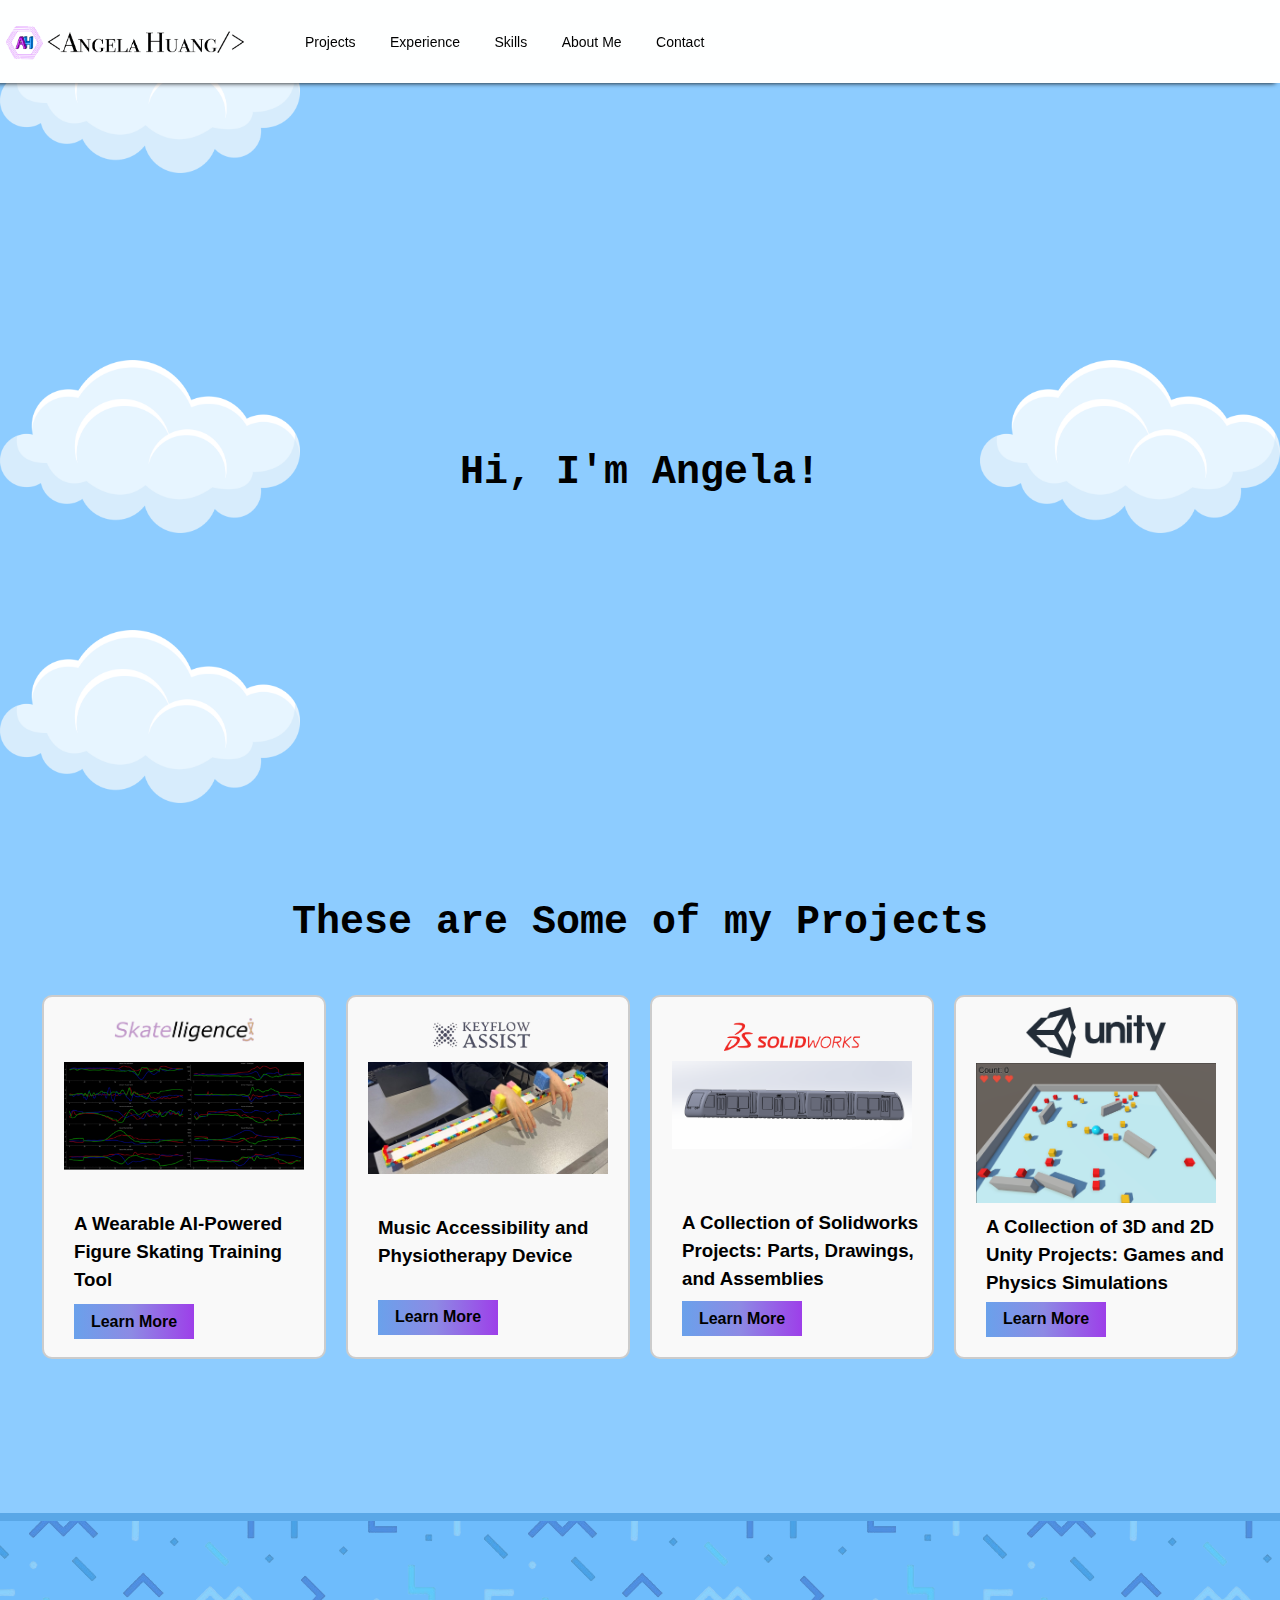
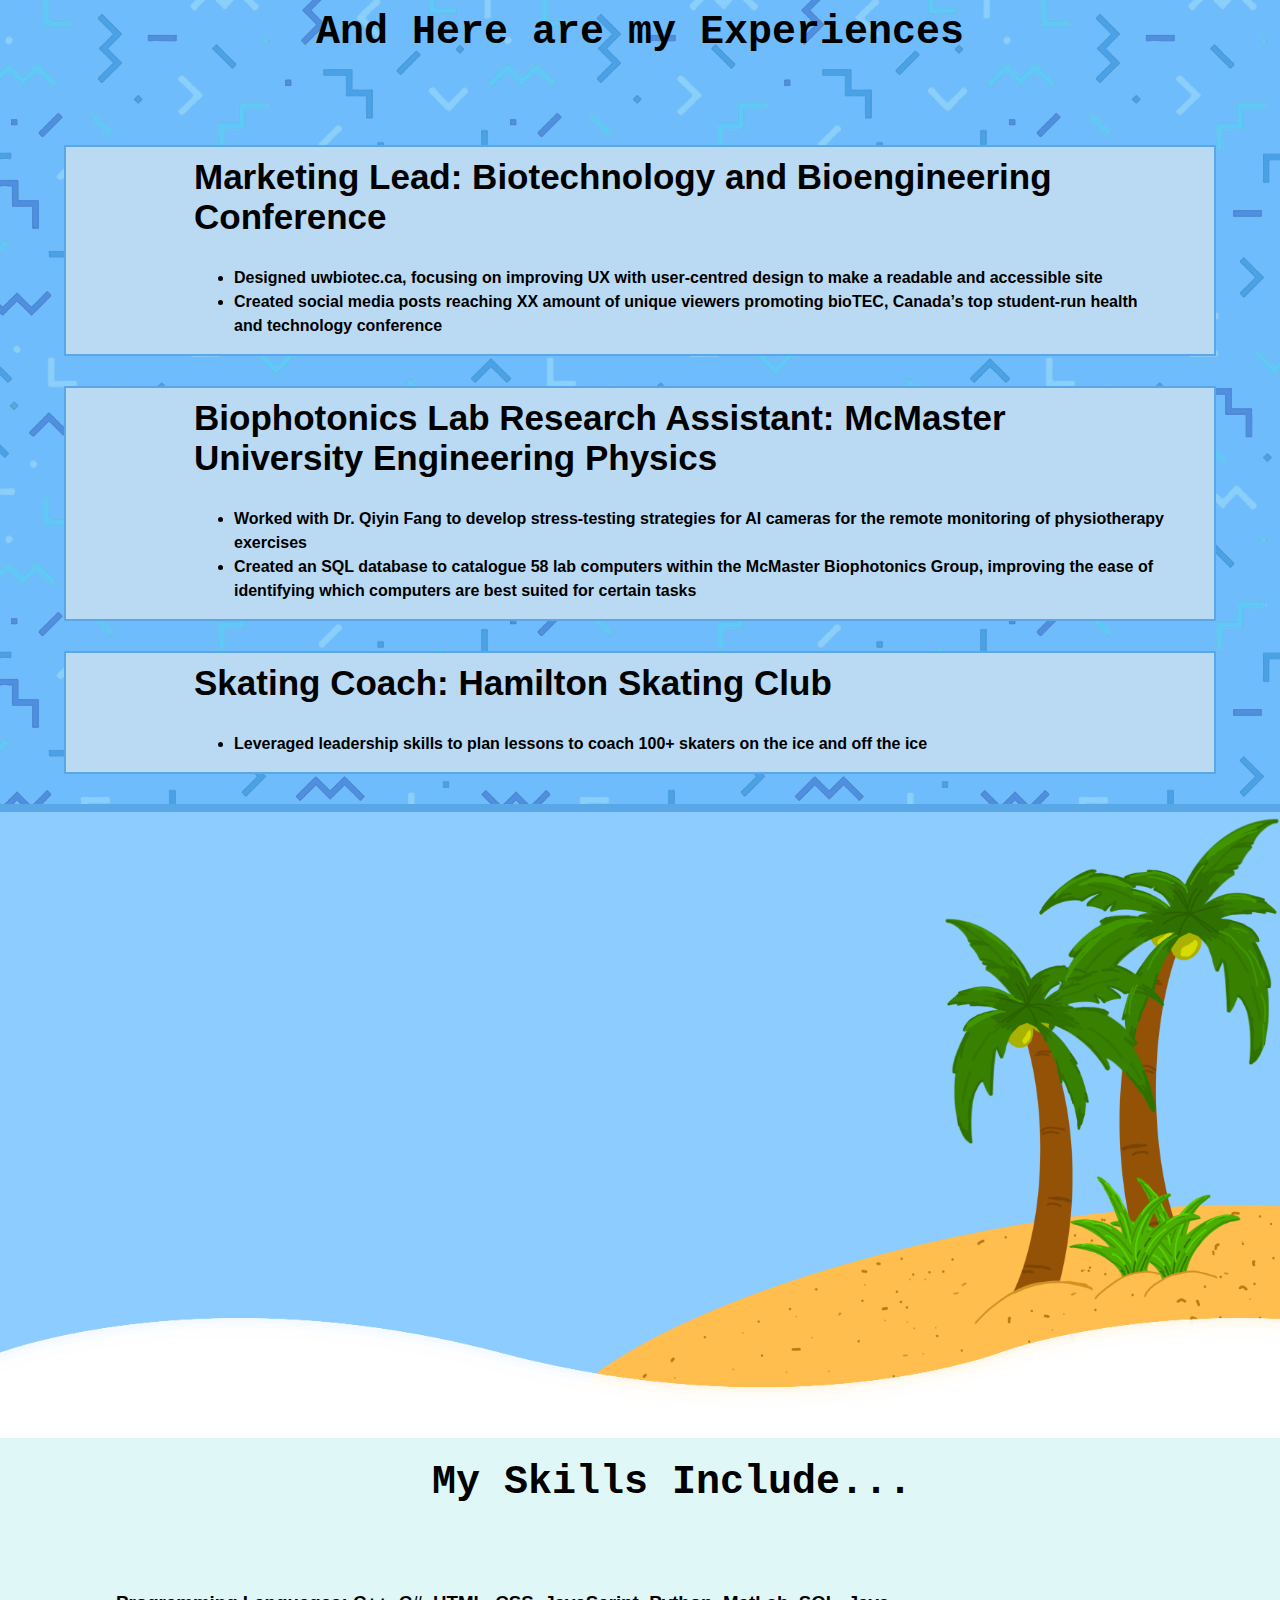
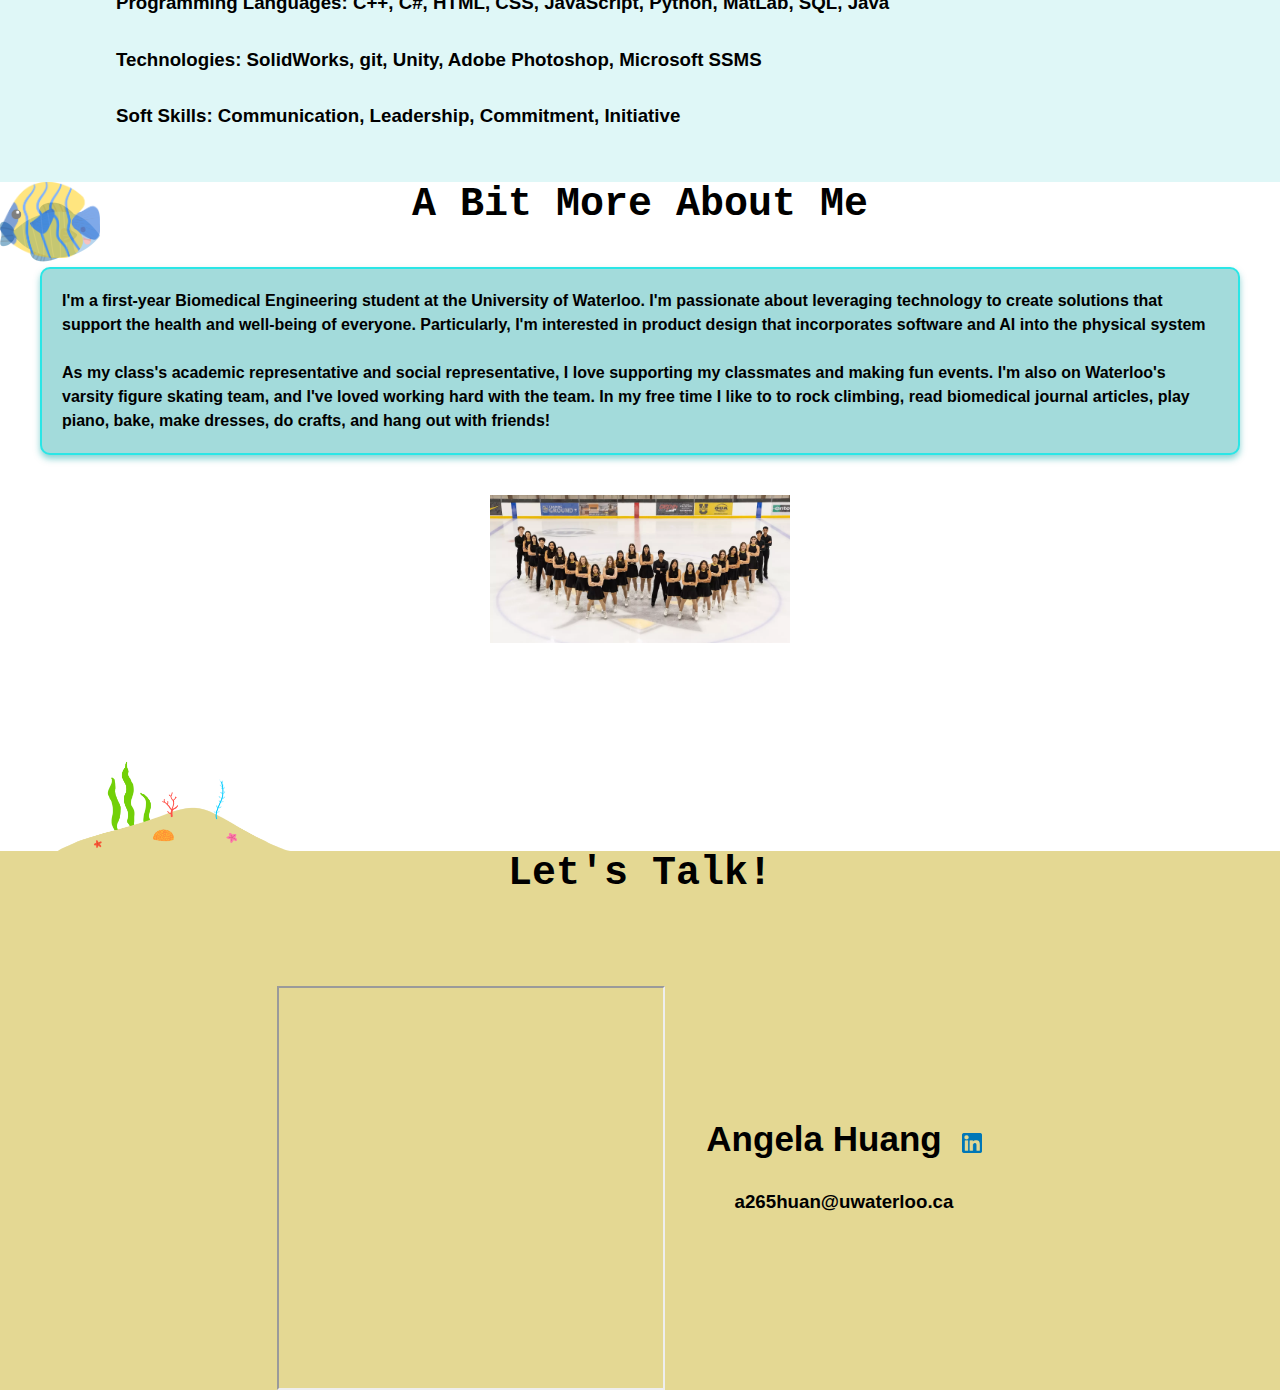
==== commit e108d60f: "formatted experiences" ====
--- a/index.html
+++ b/index.html
@@ -20,7 +20,7 @@
             </ul>
         </div>
             <a href="https://ayihuang.github.io/">
-                <img id="skatelligenceLogoImg" src="Skatelligence logo black.png" alt="Skatelligence full logo" style="width: 250px; height: 50px" />
+                <img id="skatelligenceLogoImg" src="AHlogo.png" alt="Skatelligence full logo" style="width: 250px" />
             </a>
             <ul class="nav">
                 <div class="hideOnMobile">
@@ -153,10 +153,12 @@
                 <div class = "wave wave4"></div>
             </section>
             <div class="skill-section">
+                <div class="skill-background">
                 <h1 id="skills-header">My Skills Include...</h1>
                 <h3>Programming Languages: C++, C#, HTML, CSS, JavaScript, Python, MatLab, SQL, Java
                     <br><br>Technologies: SolidWorks, git, Unity, Adobe Photoshop, Microsoft SSMS<br><br>Soft Skills: Communication, Leadership, Commitment, Initiative</h3>
-            </div>
+                </div>
+                </div>
             <img id ="blue-fish" src="blue fish.webp" style="width:100"/>
             <img id ="yellow-fish" src="yellow fish.png" style="width:100"/>
         </div>
--- a/styles.css
+++ b/styles.css
@@ -84,7 +84,7 @@
     margin: 0;
     padding: 10px 0; /* Optional padding for content inside header */
     box-sizing: border-box;
-    background-color: rgb(141, 204, 255);
+    background-color: rgb(254, 255, 255);
 }
 .navigation {
     display: flex;
@@ -320,21 +320,28 @@
     z-index: -1;
 }
 .experiences{
-    border: 2px solid #ccc;
-    border-radius: 10px; /* Rounded corners */
-    padding: 20px; /* Adds space between content and border */
-    margin: 40px; /* Adds space between projects */
-    background-color: rgb(93, 182, 255);
+
+    background-image: url(background\ pattern.png);
+    background-color:rgb(110, 188, 252);
+    width: 100%;
+    margin-top: 12%;
+    border: 8px solid rgb(89, 167, 231);
+    border-left: 0;
 }
 .experience{
     padding-left: 10vw;
     text-align: left;
-    color:rgb(255, 255, 255);
+    color:rgb(0, 0, 0);
     padding-right:50px;
     z-index: 999;
+    background-color: rgb(186, 217, 243);
+    border: 2px solid rgb(89, 167, 231);
+    margin-left: 5%;
+    margin-right: 5%;
+    margin-bottom: 30px;
 }
 #experience-title{
-    padding-top: 12%;
+    padding-top: 7%;
     padding-bottom: 7%;
     padding-left: 40px;
     padding-right: 40px;
@@ -412,7 +419,13 @@
 .skill-section{
     background-color: rgb(255, 255, 255);
     z-index: 9999;
-    text-align: center;
+    text-align: left;
+}
+.skill-background{
+    background-color: rgb(223, 247, 247);
+    border: 2px solid rgb(223, 247, 247);
+    padding-top: 20px;
+    padding-left: 5%;
 }
 #blue-fish{
     position: absolute;
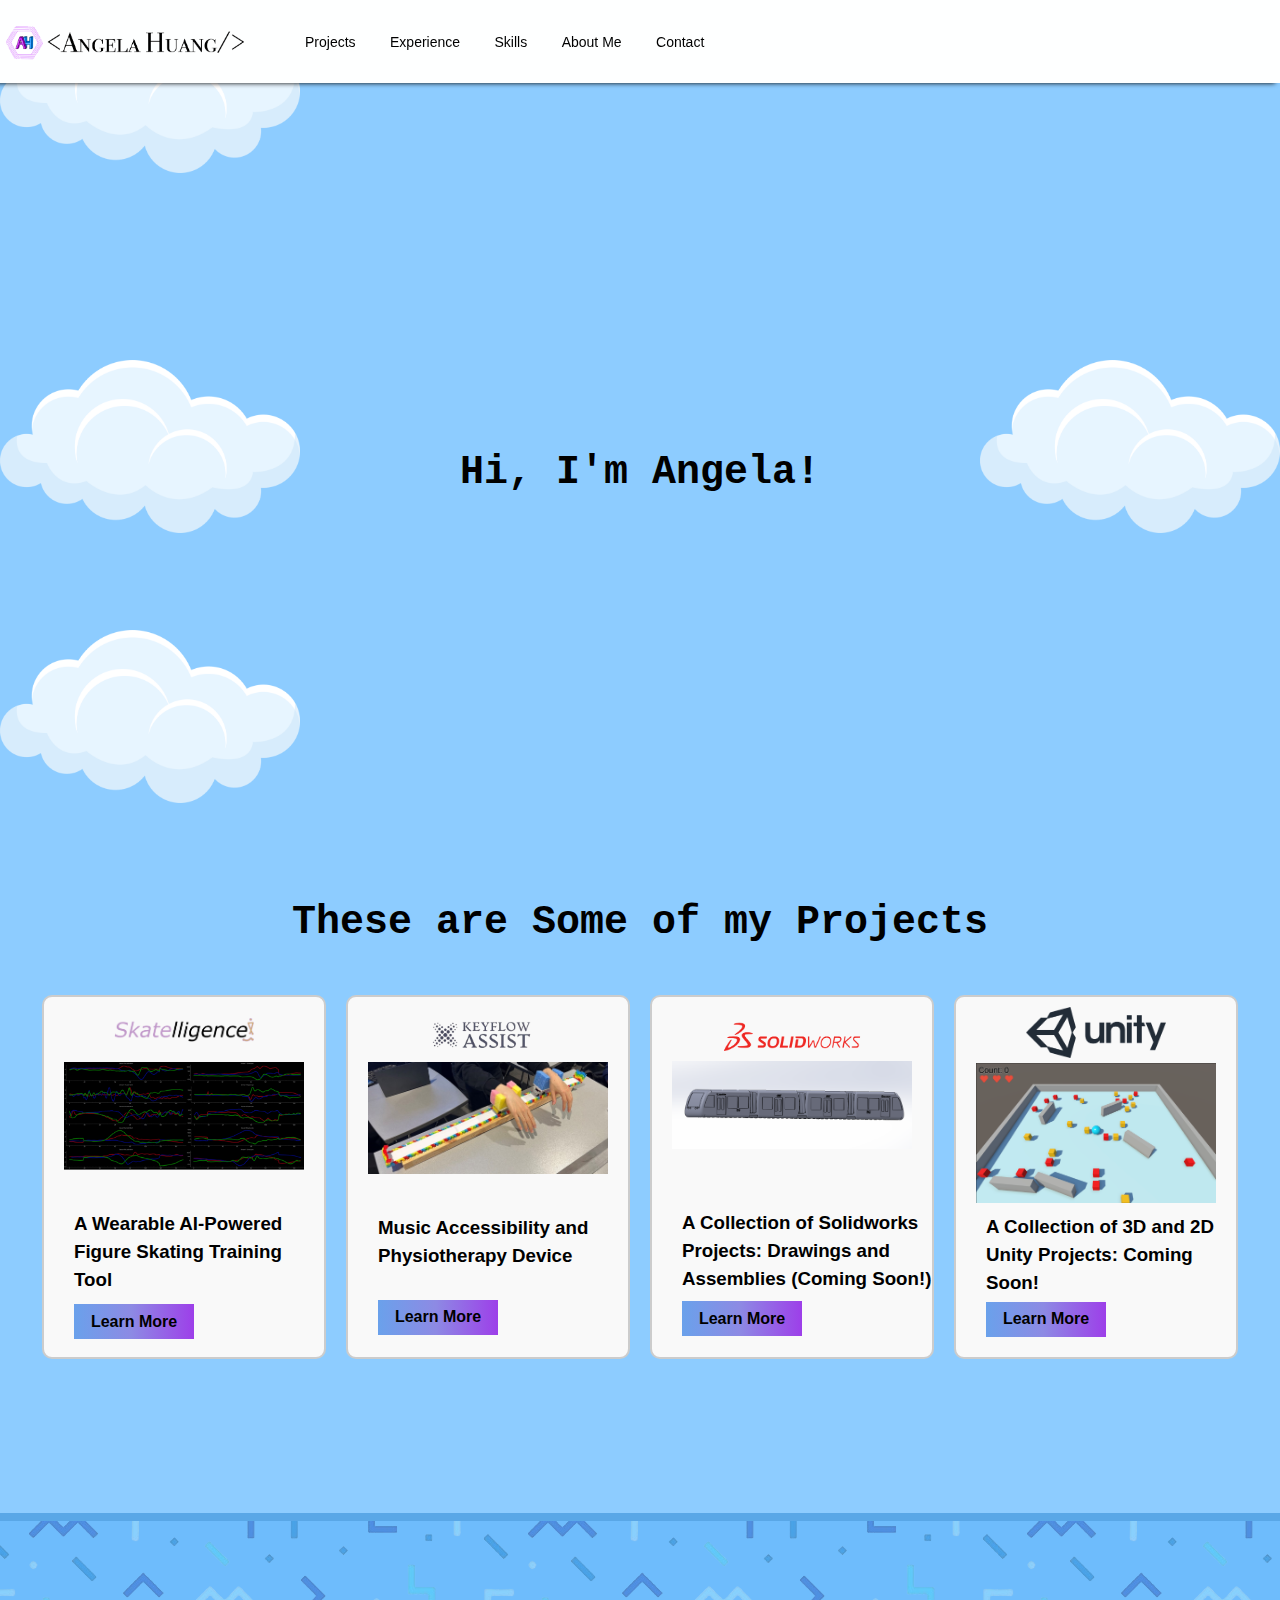
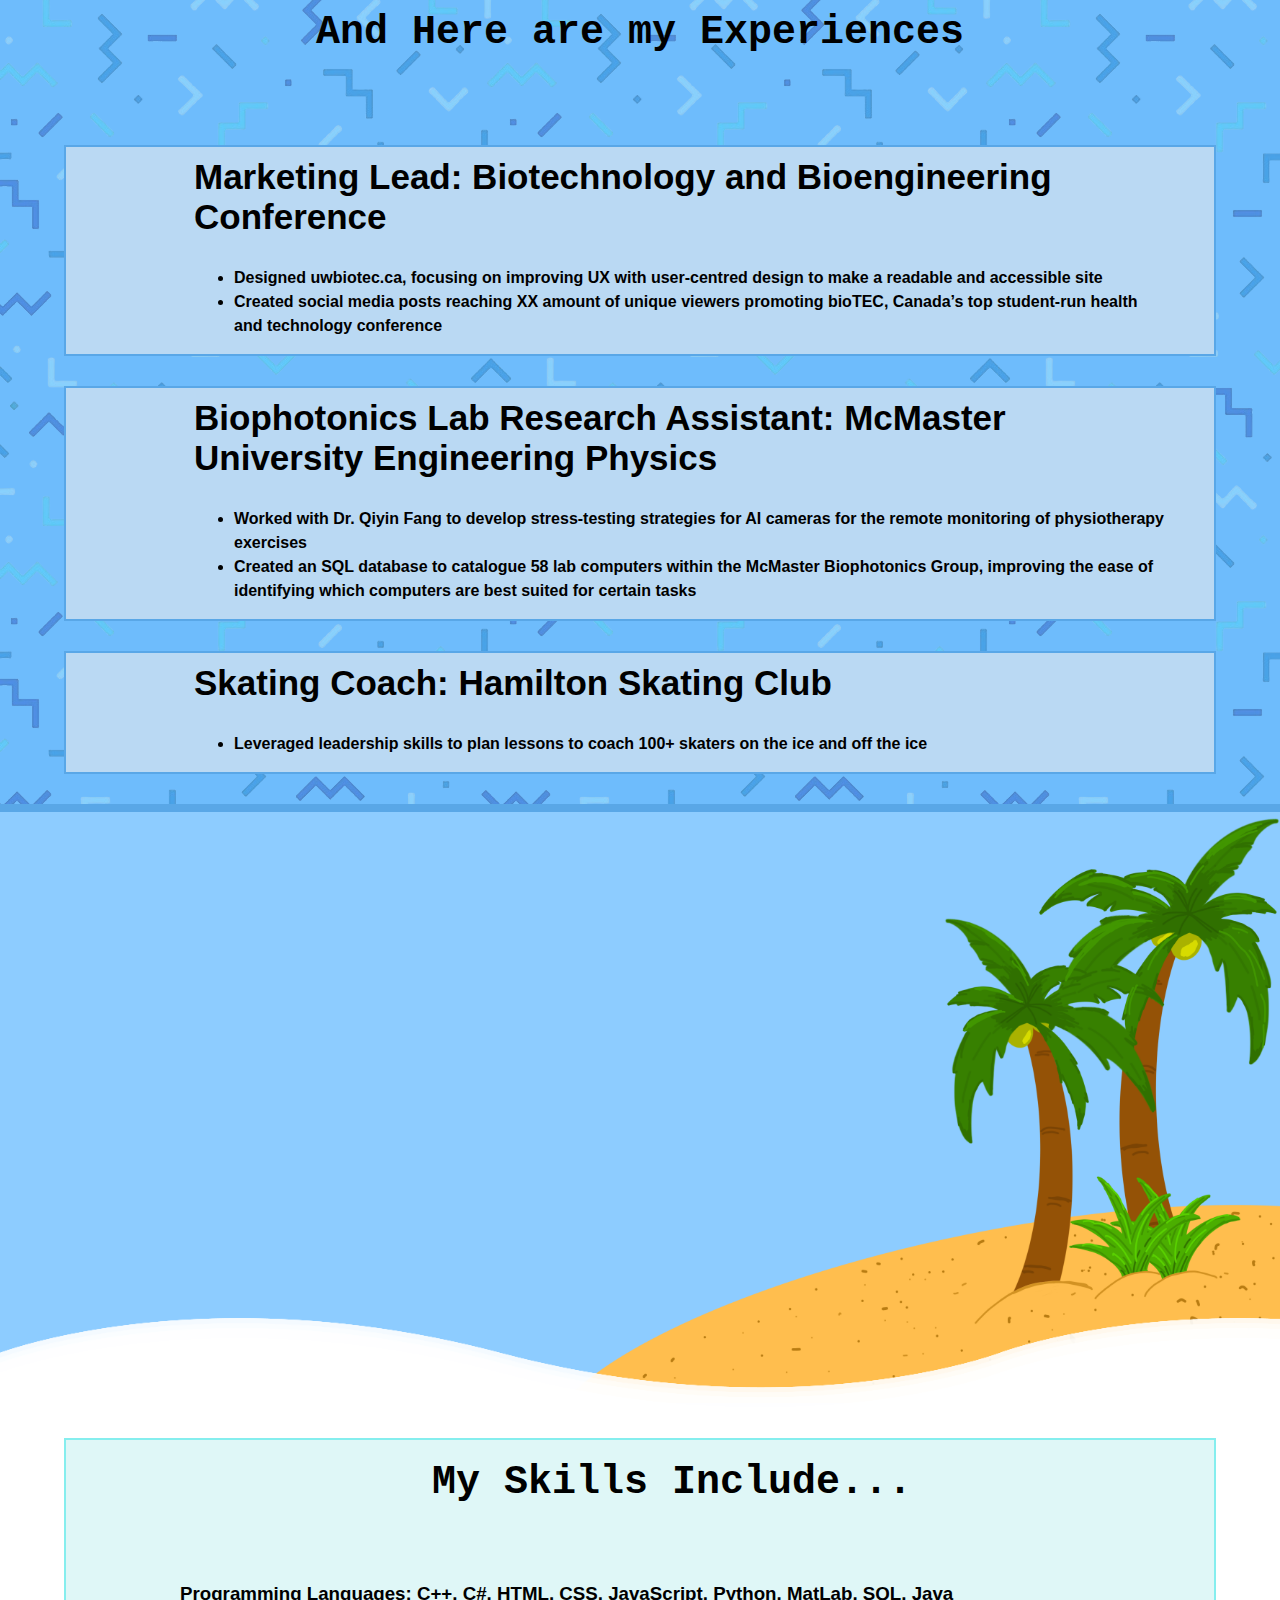
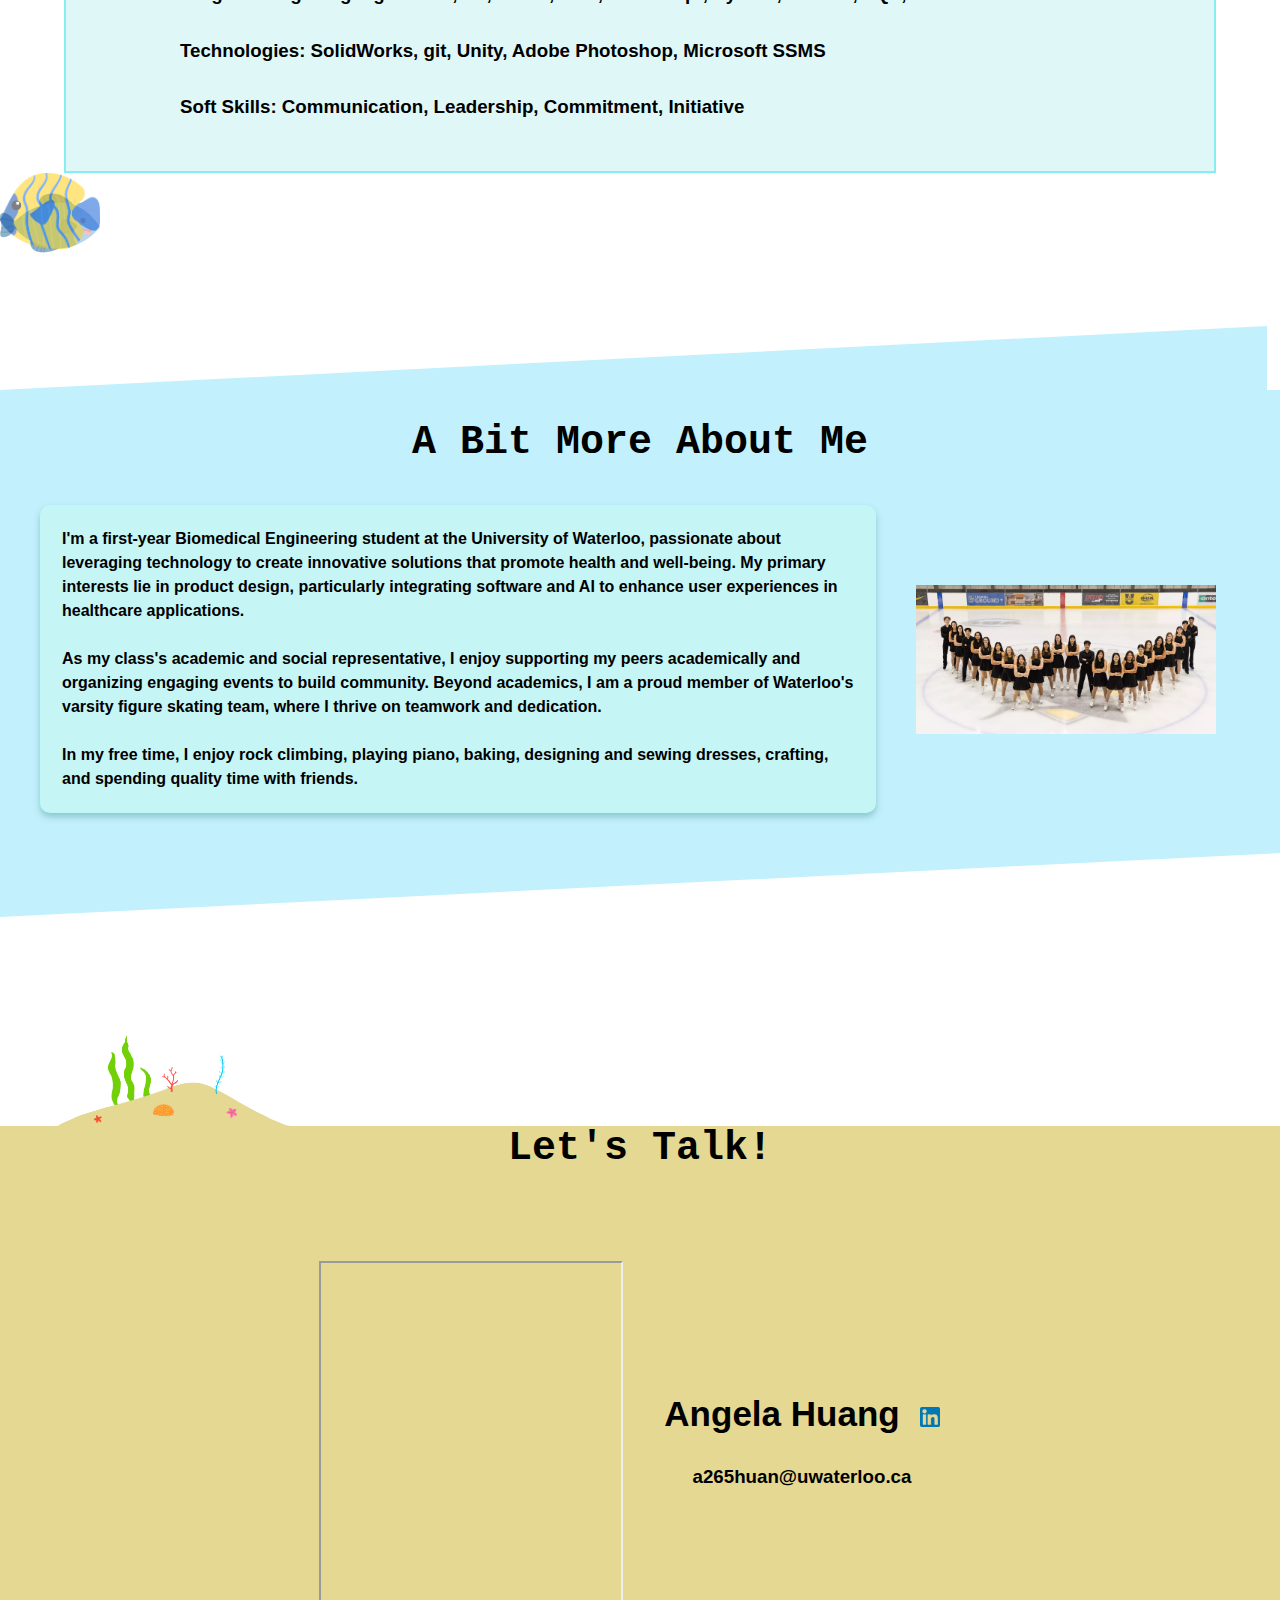
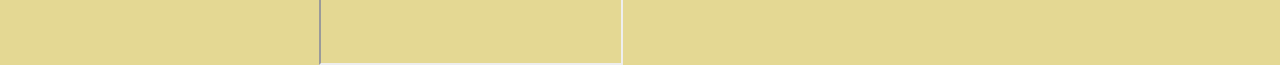
==== commit bb36f0d9: "changed link addresses on coming soon and updated colours" ====
--- a/index.html
+++ b/index.html
@@ -4,7 +4,7 @@
     <meta name="viewport" content="width=device-width, initial-scale=1.0">
     <title>Angela Huang</title>
     <link rel="stylesheet" href="styles.css" />
-    <link rel="icon" href="/favicon.png" type="image/png">
+    <link rel="icon" href="/AHfavicon.png" type="image/png">
 </head>
 <div class="wrapper">
 <body>
@@ -19,8 +19,8 @@
                 <li><a href="#contact-section">Contact</a></li>
             </ul>
         </div>
-            <a href="https://ayihuang.github.io/">
-                <img id="skatelligenceLogoImg" src="AHlogo.png" alt="Skatelligence full logo" style="width: 250px" />
+            <a href="https://angela-huang.vercel.app">
+                <img id="skatelligenceLogoImg" src="AHlogo.png" alt="Angela full logo" style="width: 250px" />
             </a>
             <ul class="nav">
                 <div class="hideOnMobile">
@@ -86,12 +86,12 @@
                 </a>
                 </div>
                 <div>
-                <a href="https://keyflow-assist.vercel.app/">
+                <a href="javascript:void(0)">
                     <div class="project">
                     <img class="project-photo" id = "solidworks-photo" src="SolidWorks-Logo.png" style="width:140"/>
                     <img class="project-photo" id = "solidworks-example" src="solidworks assembly.png" style="width:240"/>
                     <h3 class = "project-description">
-                       A Collection of Solidworks Projects: Parts, Drawings, and Assemblies
+                       A Collection of Solidworks Projects: Drawings and Assemblies (Coming Soon!)
                     </h3>
                     <div class="learn-button" id="solidworks-learn">
                         <p>Learn More</p>
@@ -100,12 +100,12 @@
                 </a>
                 </div>
                 <div>
-                <a href="/keyflow.html">
+                <a href="javascript:void(0)">
                     <div class="project">
                     <img  class="project-photo" id = "unity-photo" src="Official_unity_logo.png" style="width:140"/>
                     <img  class="project-photo" id = "unity-example" src="rollaball.png" style="width:240"/>
                     <h3 class = "project-description">
-                        A Collection of 3D and 2D Unity Projects: Games and Physics Simulations
+                        A Collection of 3D and 2D Unity Projects: Coming Soon!
                     </h3>
                     <div class="learn-button" id="unity-learn">
                         <p>Learn More</p>
@@ -163,33 +163,43 @@
             <img id ="yellow-fish" src="yellow fish.png" style="width:100"/>
         </div>
         <div class="about" id="about-section">
+            <div class="top-triangle"></div>
+            <div class="about-background">
+            <h1>A Bit More About Me</h1>
+            <div class="about-flex">
             <div>
-            <h1>A Bit More About Me</h1>
-            <h4 class="about-me">I'm a first-year Biomedical Engineering student at the University of Waterloo. I'm passionate about leveraging technology to create solutions that 
-                support the health and well-being of everyone. Particularly, I'm interested in product design that incorporates software and AI into the physical system<br><br>As my class's academic representative 
-                and social representative, I love supporting my classmates and making fun events. I'm also on Waterloo's varsity figure skating team, and I've loved working hard with the team. 
-                In my free time I like to to rock climbing, read biomedical journal articles, play piano, bake, make dresses, do crafts, and hang out with friends! 
-            </h4>
-        </div>
-
-            <div>
-            <img id="varsity-photo" src="uwvfs.webp" style="width:300"/>
-        </div>
+                <h4 class="about-me">I'm a first-year Biomedical Engineering student at the University of Waterloo, passionate about leveraging technology to create innovative solutions that promote health and well-being. My primary interests lie in product design, particularly integrating software and AI to enhance user experiences in healthcare applications.
+                    <br><br>
+                    As my class's academic and social representative, I enjoy supporting my peers academically and organizing engaging events to build community. Beyond academics, I am a proud member of Waterloo's varsity figure skating team, where I thrive on teamwork and dedication.
+                    <br><br>
+                    In my free time, I enjoy rock climbing, playing piano, baking, designing and sewing dresses, crafting, and spending quality time with friends.
+                </h4>
+            </div>
+                <div>
+                    <img id="varsity-photo" src="uwvfs.webp" style="width:300"/>
+                </div>
+            </div>
+            </div>
+            <div class="bottom-triangle"></div>
         <img id="sand1" src="Sand1.png" style="width:300"/>
         </div>
         <div class="connect" id = "contact-section">
             <h1 id="connect-text">Let's Talk!</h1>
+            <div class="block-wrapper">
             <div class="name-link">
-                <iframe src=" "width="30%" height="400px">
+                <div>
+                <iframe src=" "width="300" height="400px">
                 Your browser does not support iframes.
                 </iframe>
-                <div>
-                    <div class="name-link">
+                </div>
+                <div>
+                    <div class="name-linkedin">
 
                             <h2>Angela Huang</h3>
                             <a href="https://www.linkedin.com/in/angela-huang-b54315284/"><img id="linkedin-logo" src="linkedIn.png" style="width:20px; height: 20px;"></a>
                     </div>
                 <a href=mailto:"a265huan@uwaterloo.ca" ><h3>a265huan@uwaterloo.ca</h3></a>
+                </div>
             </div>
             </div>
         </div>
--- a/styles.css
+++ b/styles.css
@@ -76,7 +76,7 @@
 }
 
 .nav li :hover{
-    background-color:rgb(40, 137, 216);
+    background-color:rgb(127, 189, 240);
 }
 
 #header {
@@ -423,9 +423,11 @@
 }
 .skill-background{
     background-color: rgb(223, 247, 247);
-    border: 2px solid rgb(223, 247, 247);
+    border: 2px solid rgb(133, 238, 238);
     padding-top: 20px;
     padding-left: 5%;
+    margin-left: 5%;
+    margin-right: 5%
 }
 #blue-fish{
     position: absolute;
@@ -446,6 +448,7 @@
     padding-bottom: 7%;
 }
 .about{
+    padding-top: 12%;
     background-color: rgb(255, 255, 255);
 }
 .about-me{
@@ -453,13 +456,34 @@
     padding-right:10%;
     text-align: left;
     padding-bottom: 5%;
-    background-color: rgb(187, 233, 233);
-    border: 2px solid rgb(42, 230, 230);
+    border: 2px solid rgb(192, 248, 248);
     border-radius: 10px; /* Rounded corners */
-    padding: 20px; /* Adds space between content and border */
-    margin: 40px; /* Adds space between projects */
-    background-color: rgb(163, 219, 219);
-    box-shadow: 0 4px 6px rgba(25, 170, 170, 0.5); 
+    padding: 20px; 
+    margin: 40px; 
+    background-color: rgb(198, 245, 245);
+    box-shadow: 0 4px 6px rgba(88, 161, 161, 0.5); 
+}
+.top-triangle{
+    width:0;
+    height: 0;
+    border-left: 99vw solid transparent;
+    border-bottom: 5vw solid rgb(194, 240, 252);
+}
+.bottom-triangle{
+    width:0;
+    height: 0;
+    border-right: 100vw solid transparent;
+    border-top: 5vw solid rgb(194, 240, 252);
+}
+.about-background{
+    background-color: rgb(194, 240, 252);
+    padding-top: 30px;
+}
+.about-flex{
+    display: flex;
+    justify-content: center;
+    align-items: center;
+    padding-right: 5%;
 }
 .connect
 {
@@ -509,6 +533,12 @@
     gap: 20px;
     justify-content: center;
 }
+.name-linkedin{
+    display: flex;
+    align-items: center;
+    gap: 20px;
+    justify-content: center;
+}
 #connect-text{
     padding-bottom: 7%;
 }
@@ -548,6 +578,9 @@
 {
     .experience{
         padding-left:5vw;
+    }
+    .about-flex{
+        display: block;
     }
 }
 
@@ -563,7 +596,19 @@
         float: none; /* Prevent any floating behavior */
         clear: both; /* Clear any floats from earlier elements */
     }
-
+    #resume-name{
+        display: block;
+    }
+    .name-link{
+        display:block;
+    }
+    .block-wrapper{
+        display: block;
+        margin: auto;
+        justify-content: center;
+        align-items: center;
+        text-align: center;
+    }
 }
 @media (max-width: 861px){
     .hideOnMobile{
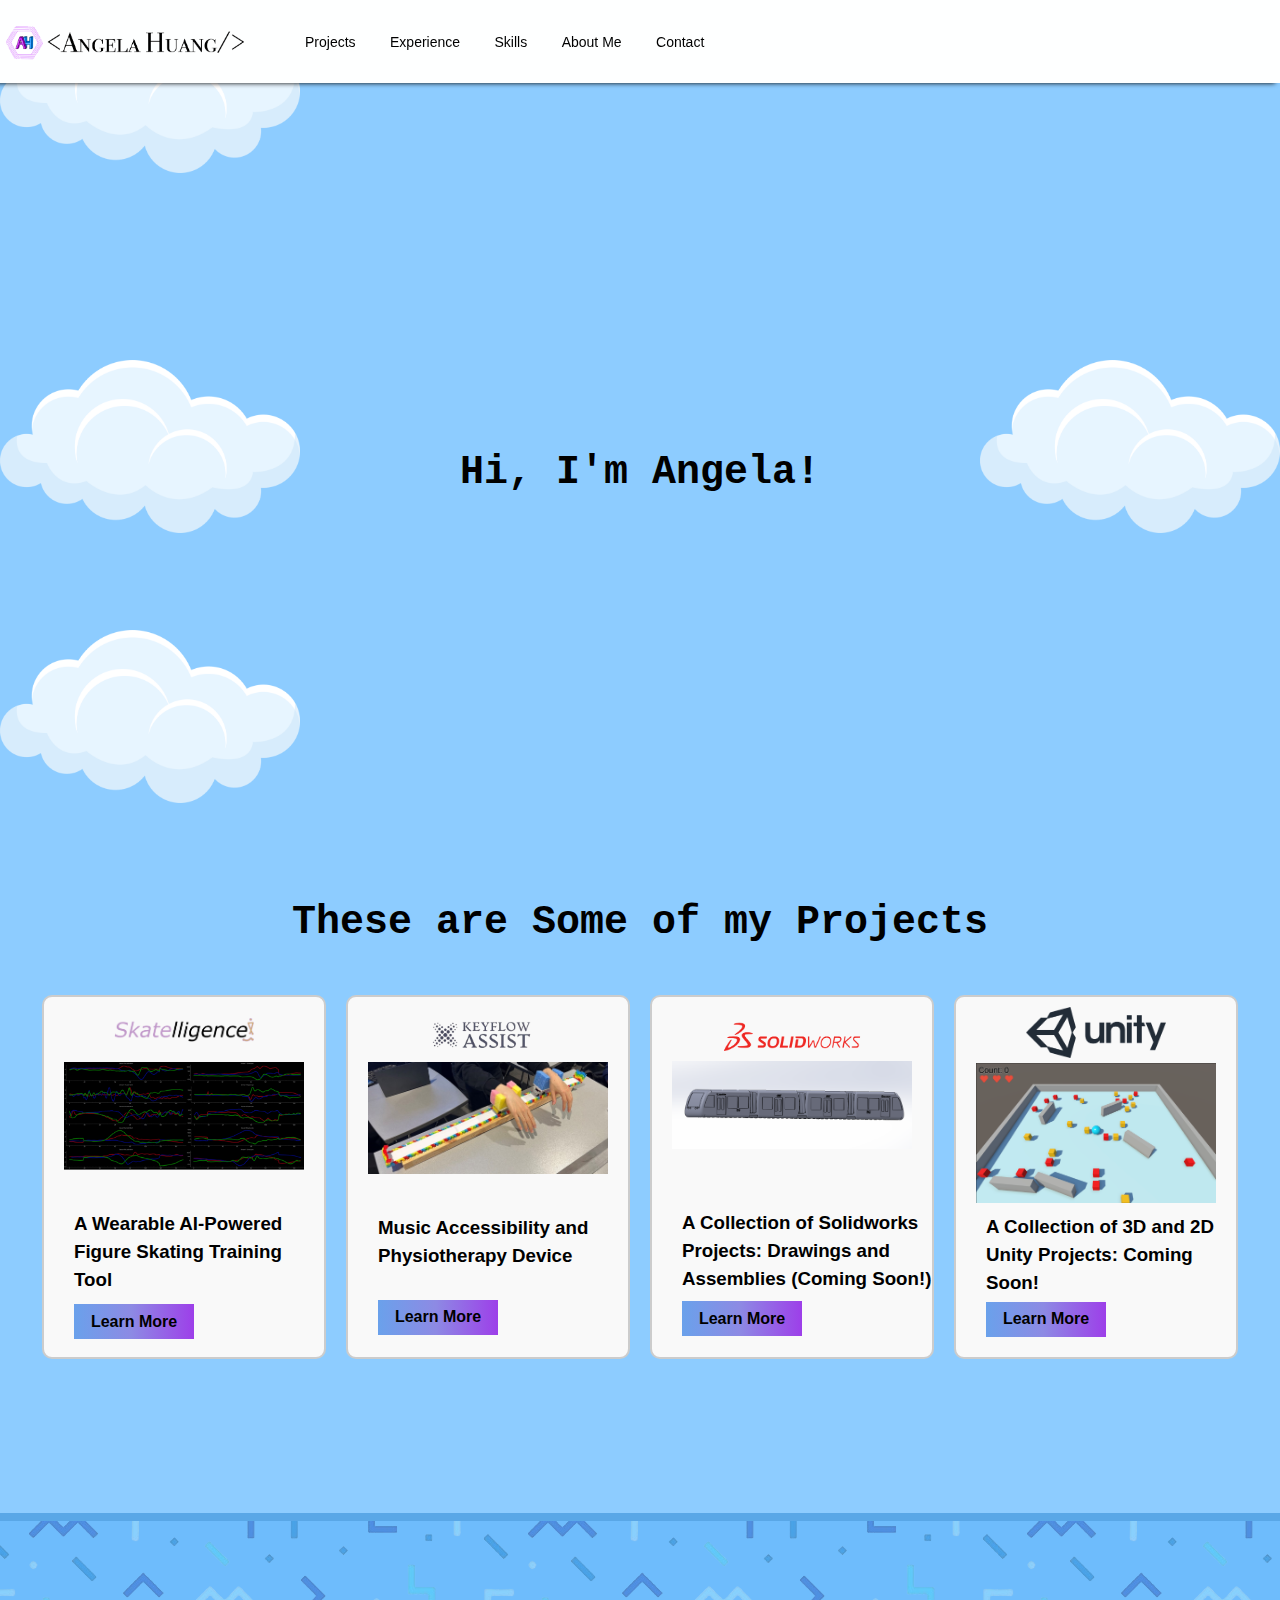
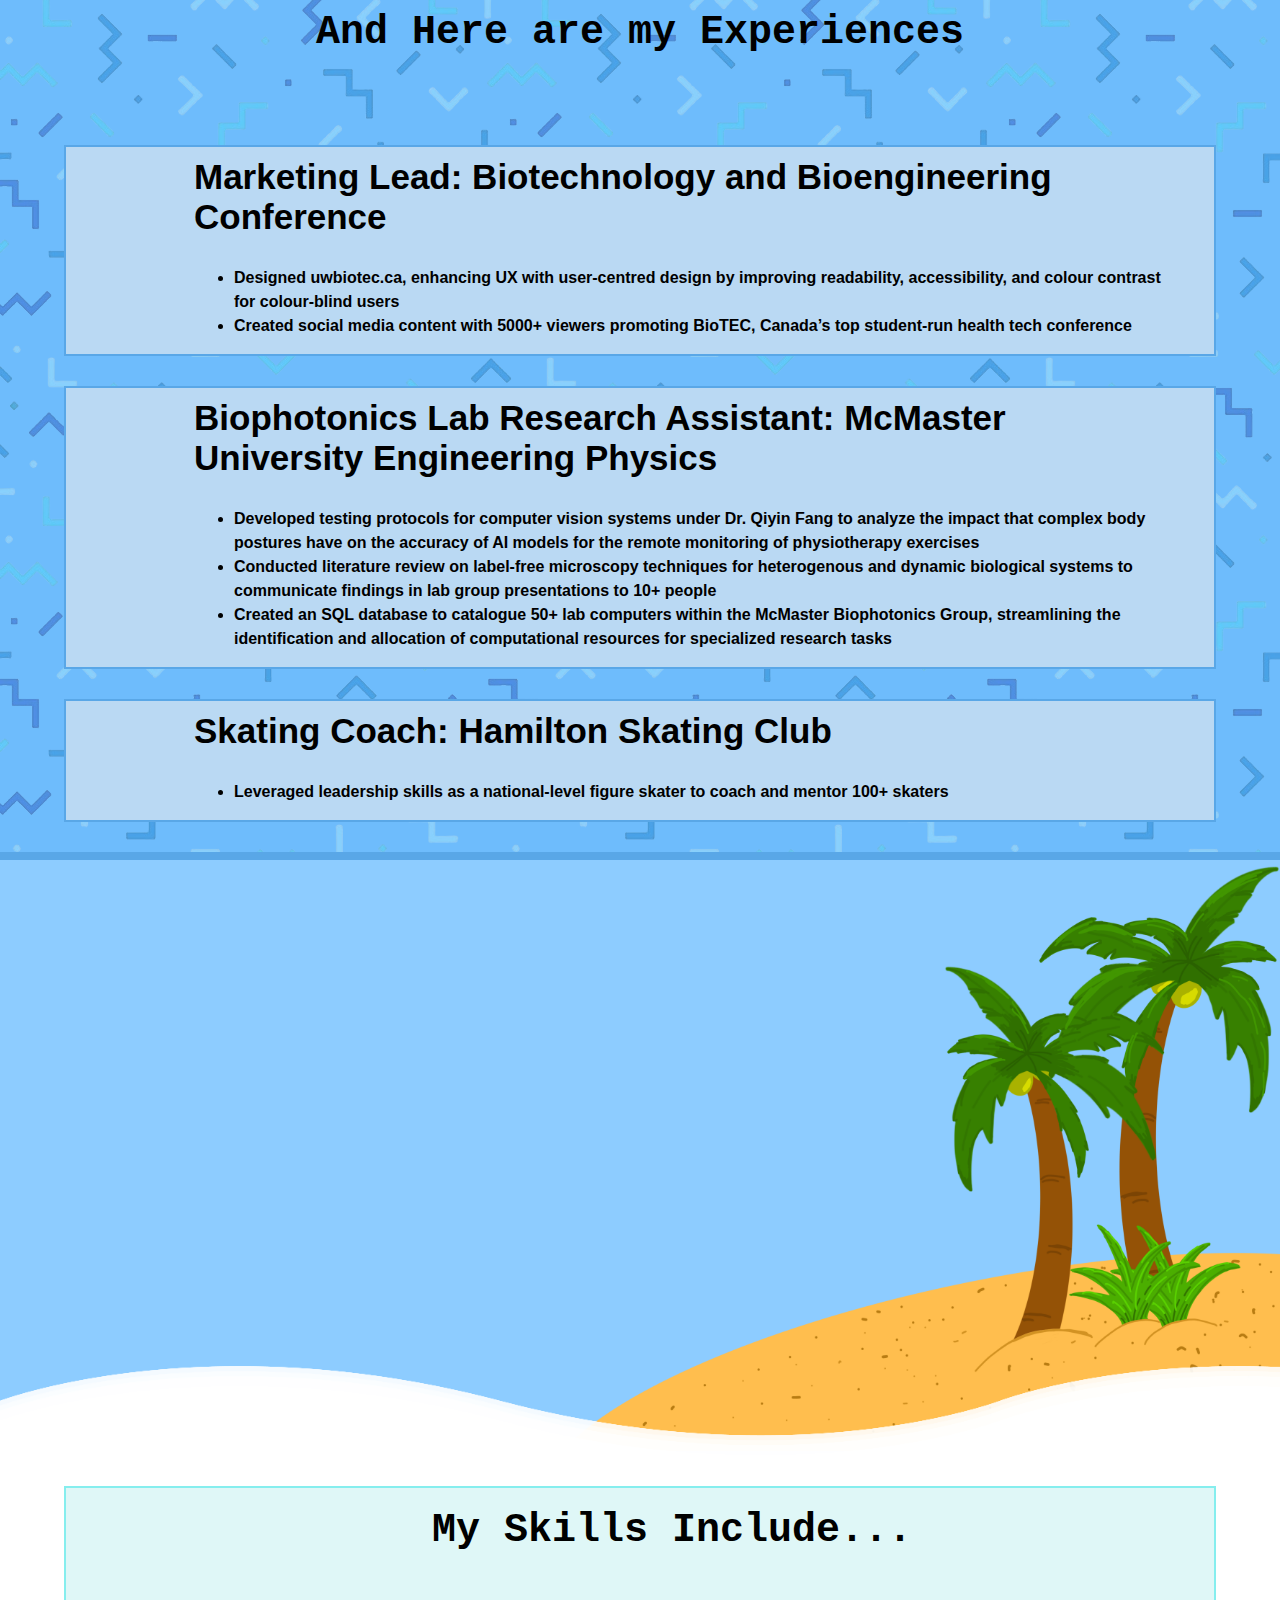
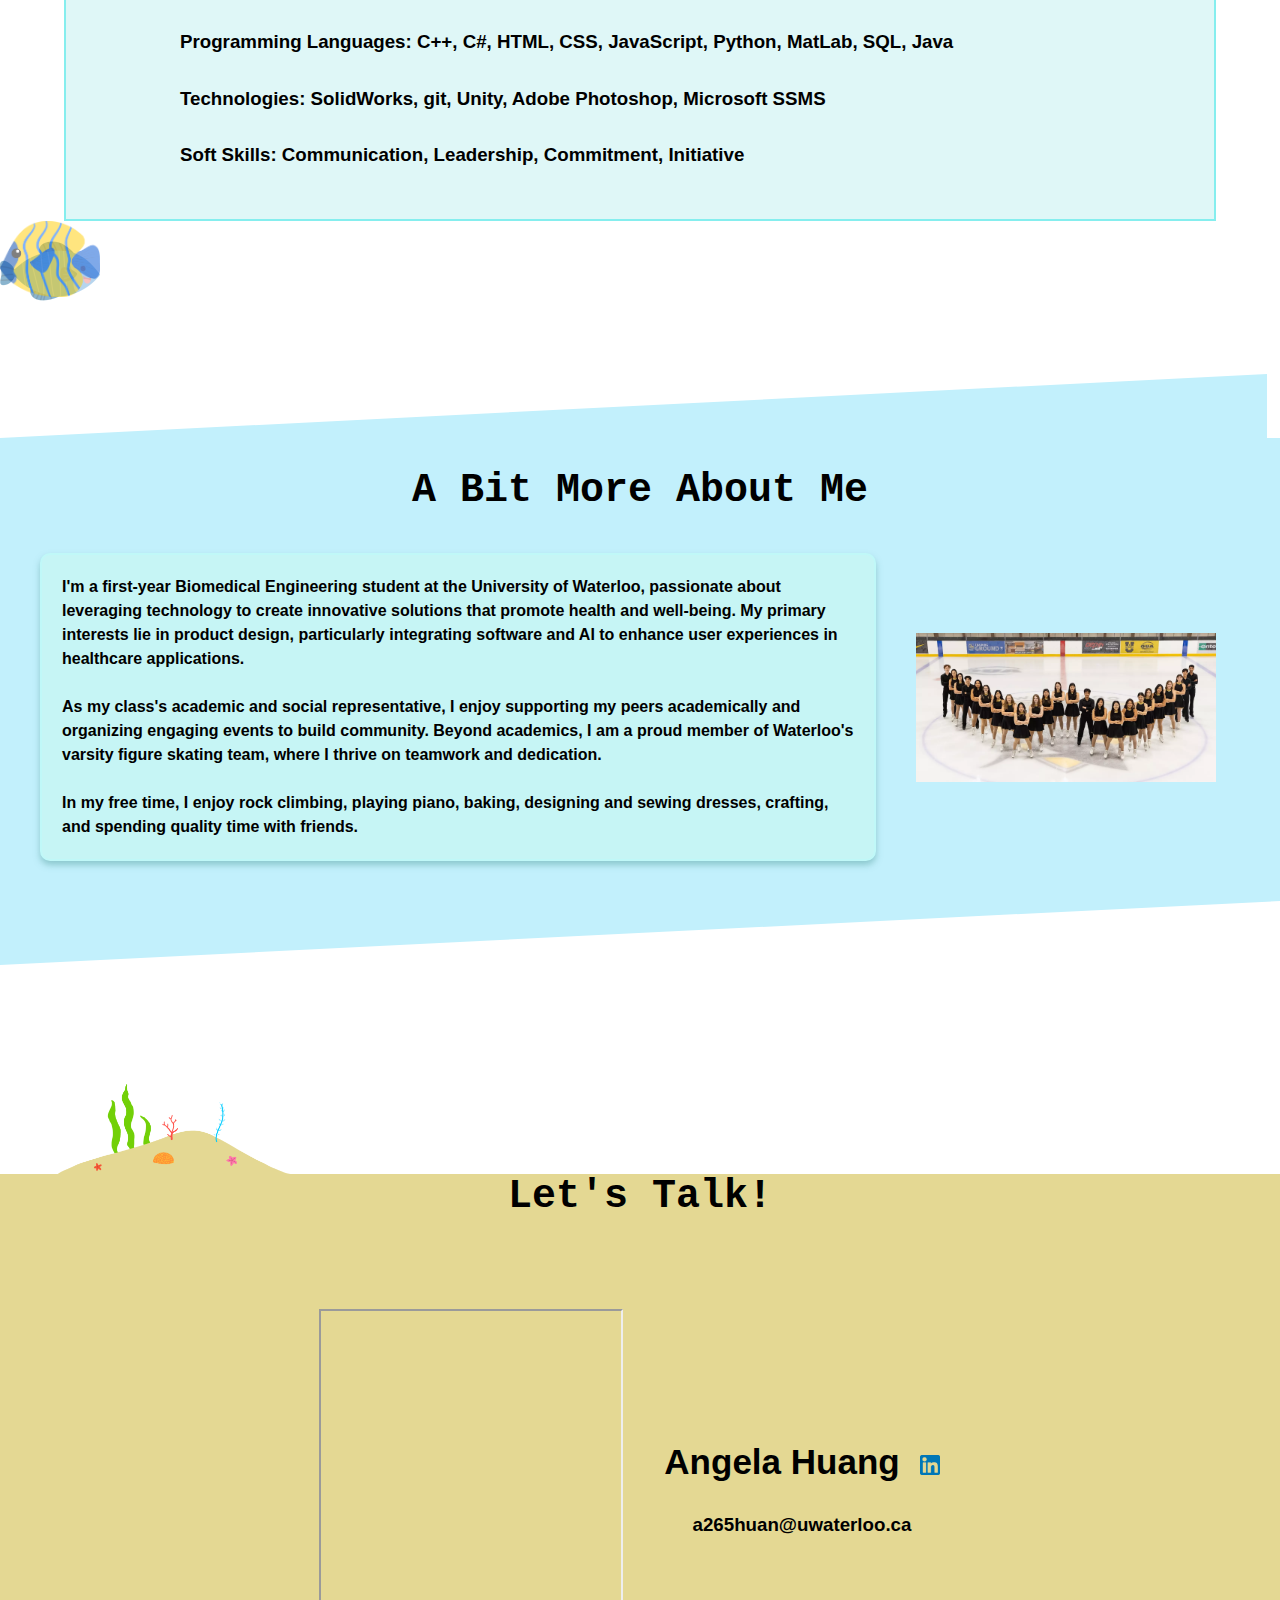
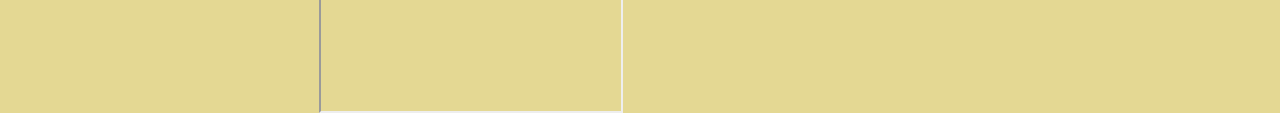
==== commit a3991b34: "updated experience" ====
--- a/index.html
+++ b/index.html
@@ -124,20 +124,23 @@
             <h1 id = "experience-title">And Here are my Experiences</h1>
             <div class = "experience">
                 <h2 class="biotec-experience">Marketing Lead: Biotechnology and Bioengineering Conference</h2>
-                <ul class = "biotec-description"><li><h4>Designed uwbiotec.ca, focusing on improving UX with user-centred design to make a readable and accessible site</h4></li>
-                    <li><h4>Created social media posts reaching XX amount of unique viewers promoting bioTEC, Canada’s top student-run health and technology conference</h4></li>
+                <ul class = "biotec-description"><li><h4>Designed uwbiotec.ca, enhancing UX with user-centred design by improving readability, accessibility, and colour contrast for colour-blind users</h4></li>
+                    <li><h4>Created social media content with 5000+ viewers promoting BioTEC, Canada’s top student-run health tech conference</h4></li>
                 </ul>
             </div>
             <div class = "experience">
                 <h2 class="biophotonics-experience">Biophotonics Lab Research Assistant: McMaster University Engineering Physics</h2>
-                <ul class="biophotonics-description"><li><h4>Worked with Dr. Qiyin Fang to develop stress-testing strategies for AI cameras for the remote monitoring of physiotherapy exercises</h4></li>
-                    <li><h4>Created an SQL database to catalogue 58 lab computers within the McMaster Biophotonics Group, improving the ease of identifying which computers are best suited for certain tasks</h4></li>
+                <ul class="biophotonics-description"><li><h4>Developed testing protocols for computer vision systems under Dr. Qiyin Fang to analyze the impact that complex body postures have on the accuracy of AI models for the remote monitoring of physiotherapy exercises</h4></li>
+                    <li><h4>Conducted literature review on label-free microscopy techniques for heterogenous and dynamic biological systems to communicate findings in lab group presentations to 10+ people</h4></li>
+                    <li><h4>Created an SQL database to catalogue 50+ lab computers within the McMaster Biophotonics Group, streamlining the identification and allocation of computational resources for specialized research tasks</h4></li>
                 </ul>
             </div>
             <div class = "experience">
                 <div class="last-experience">
                 <h2 class="coach-experience">Skating Coach: Hamilton Skating Club</h2>
-                <ul class="coach-description"><li><h4>Leveraged leadership skills to plan lessons to coach 100+ skaters on the ice and off the ice </h4></li>
+                <ul class="coach-description"><li><h4>
+                    Leveraged leadership skills as a national-level figure skater to coach and mentor 100+ skaters
+                    </h4></li>
                 </ul>
                 </div>
             </div>
@@ -188,7 +191,7 @@
             <div class="block-wrapper">
             <div class="name-link">
                 <div>
-                <iframe src=" "width="300" height="400px">
+                <iframe src="Angela Huang Resume website.pdf" width="300" height="400px">
                 Your browser does not support iframes.
                 </iframe>
                 </div>
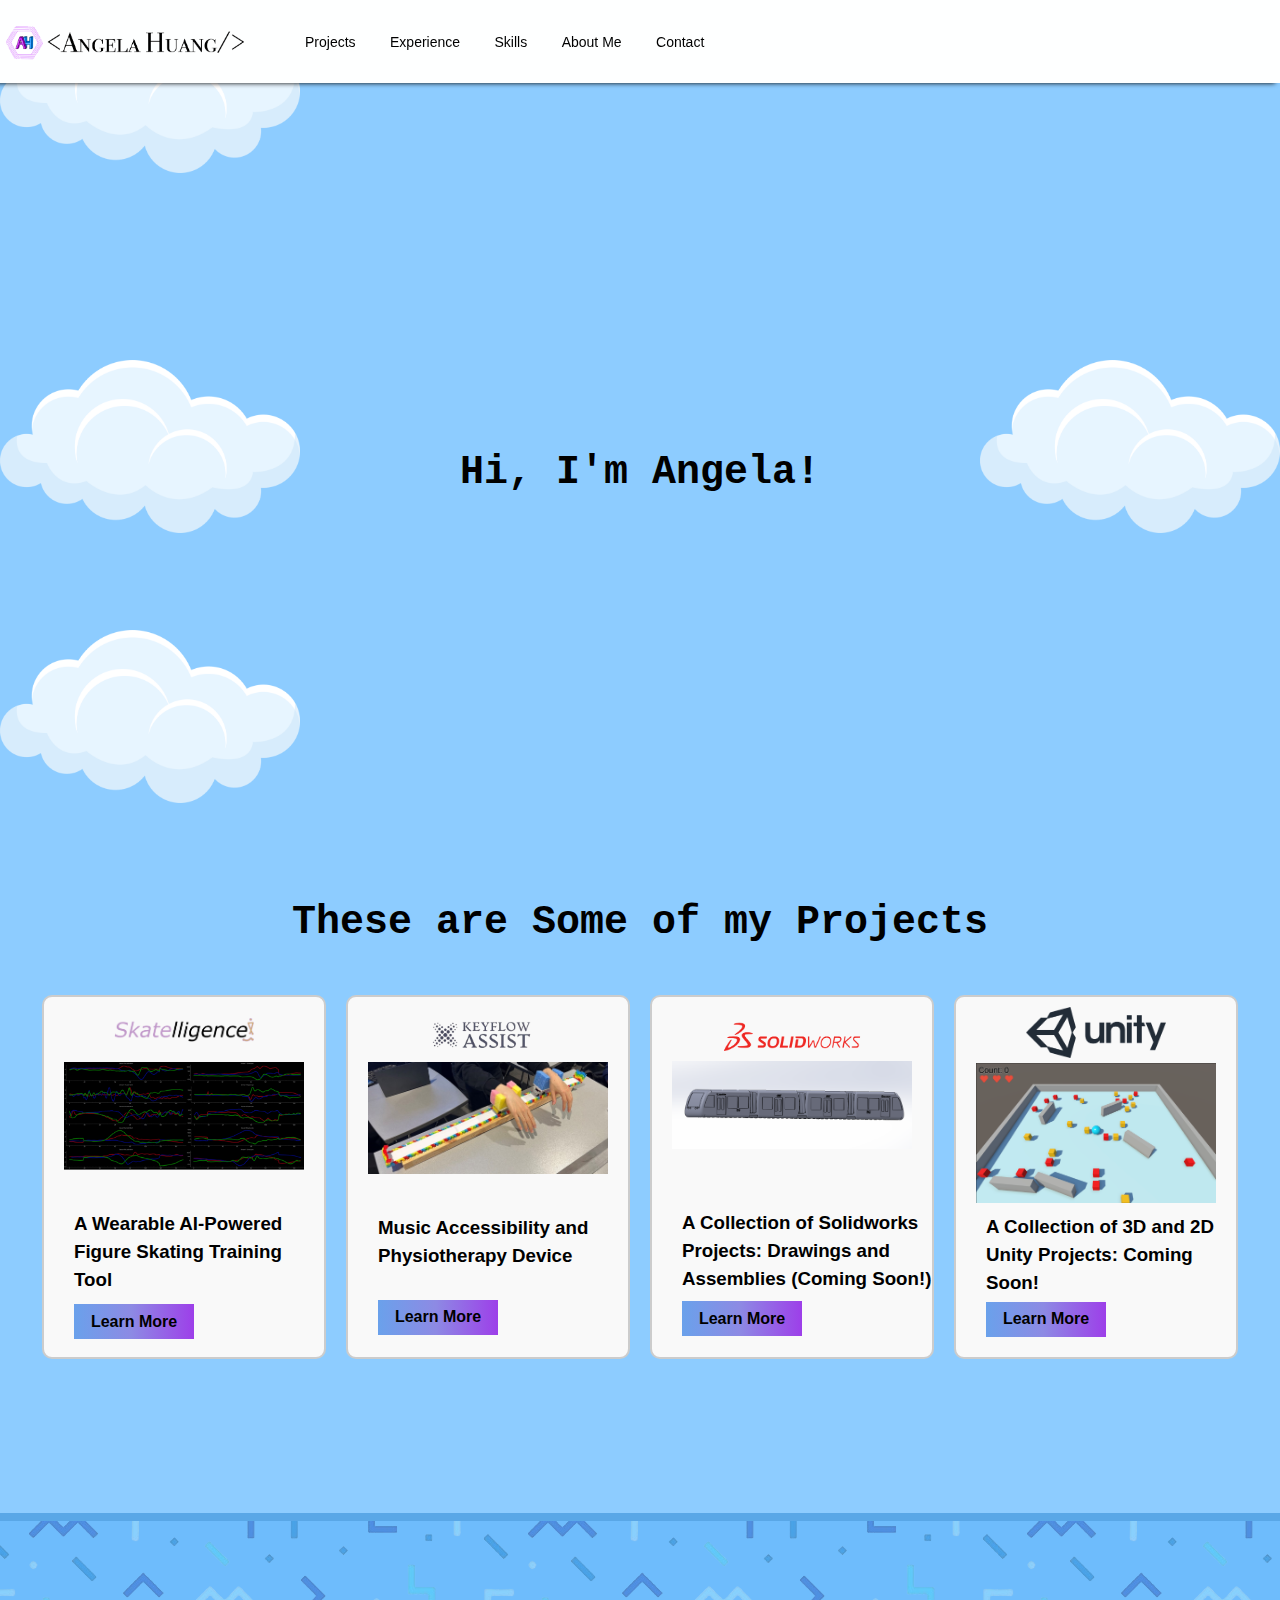
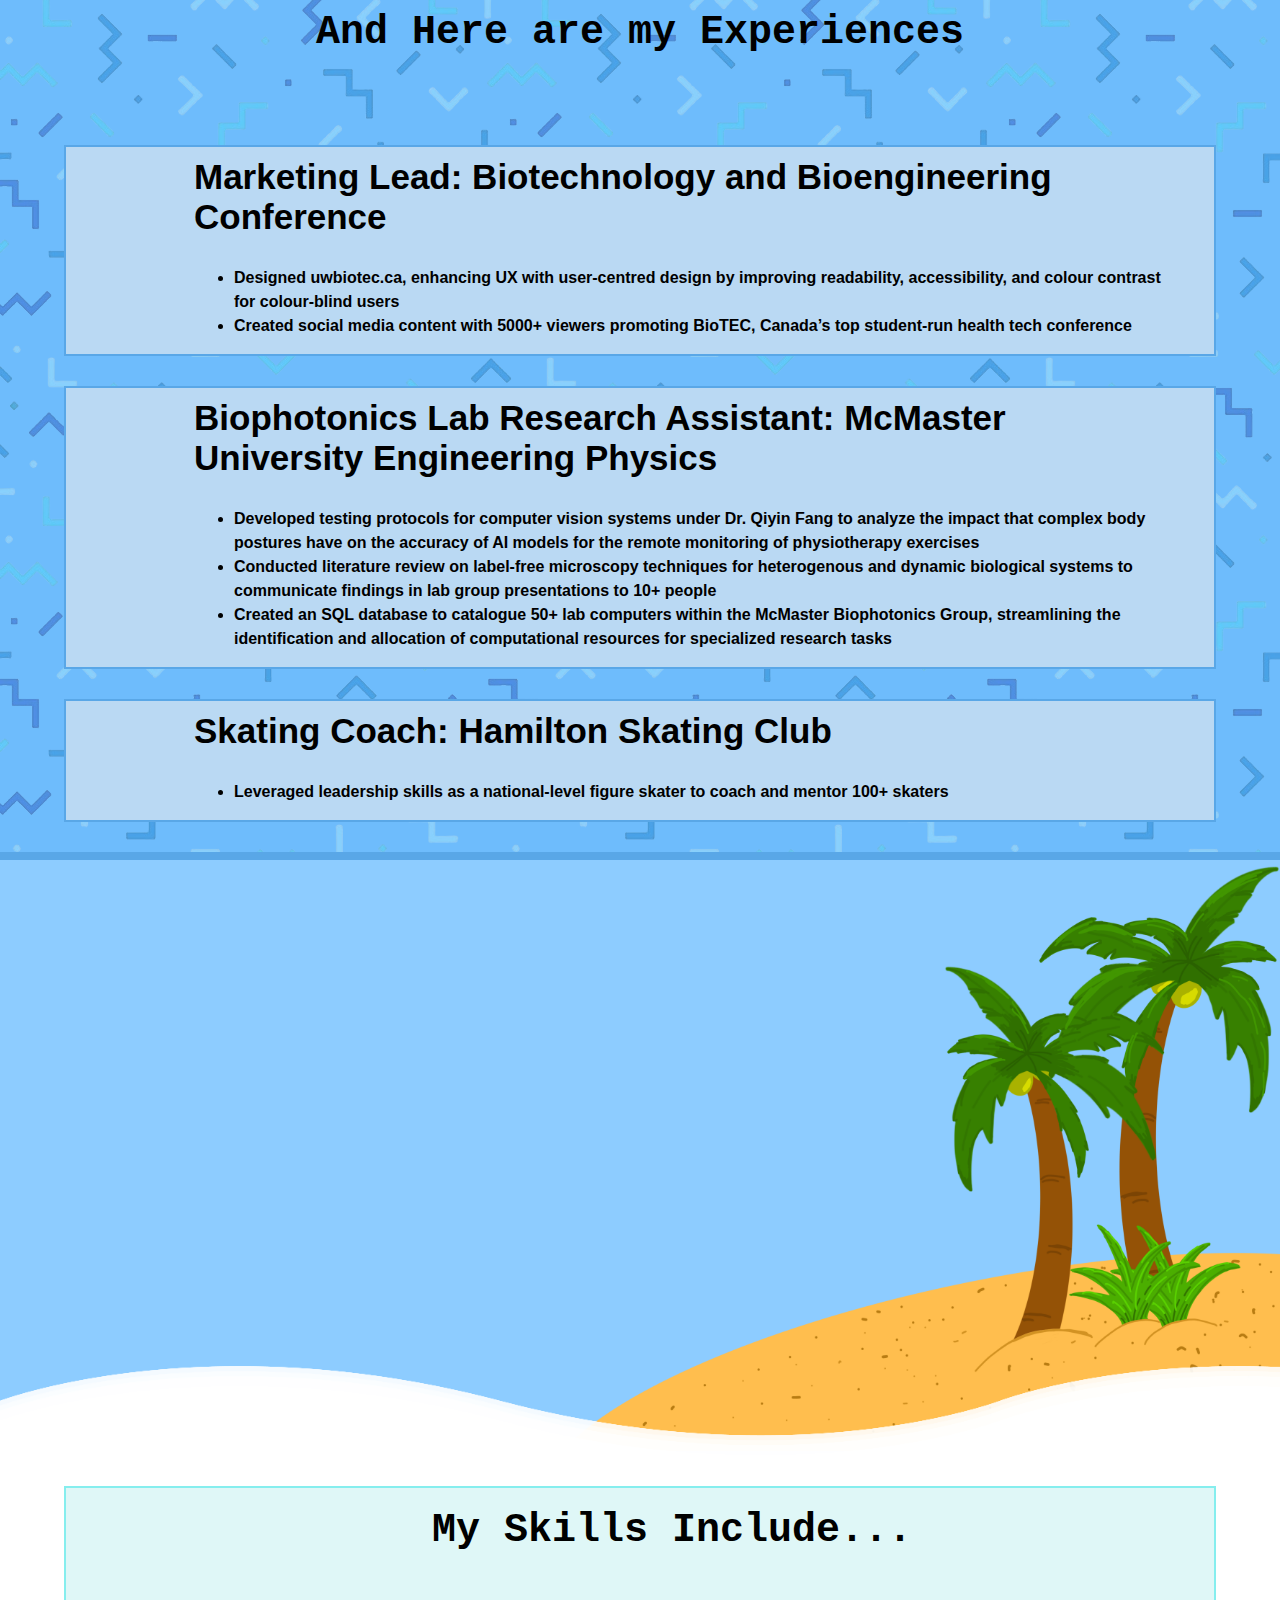
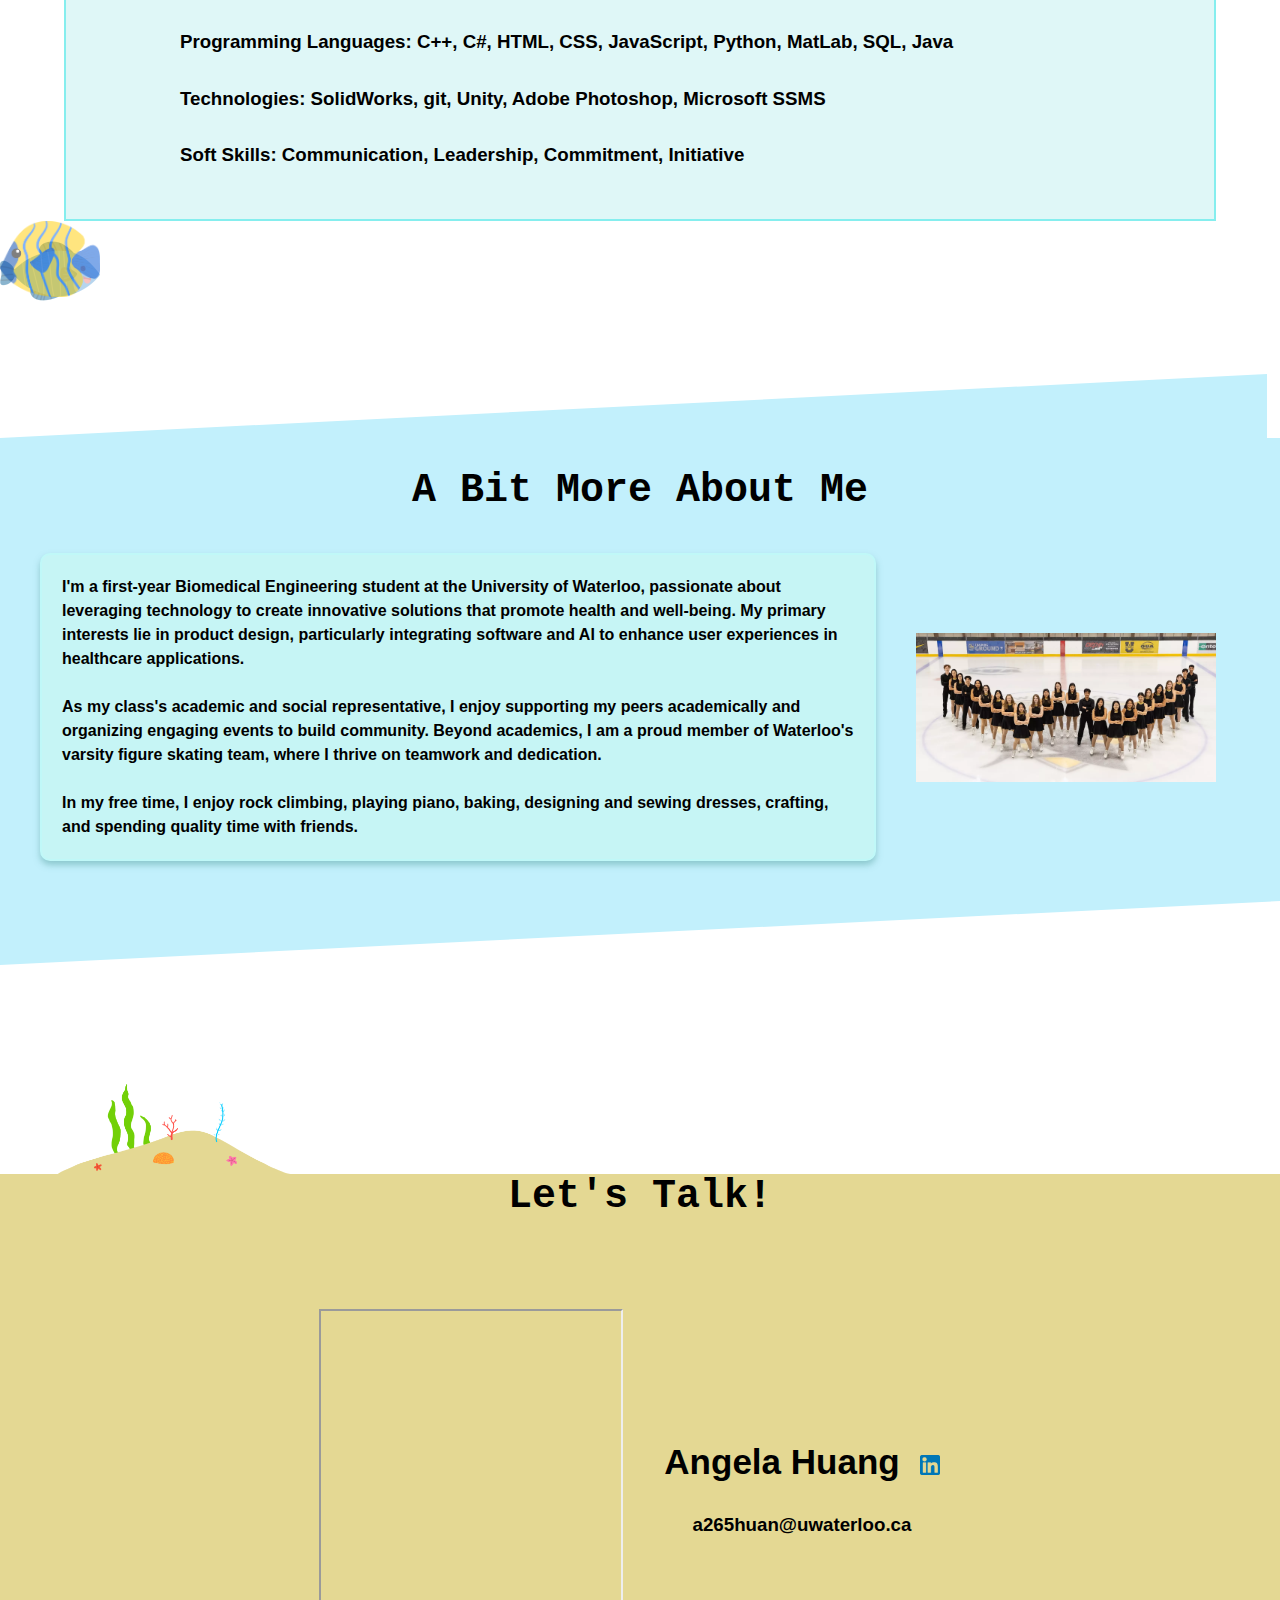
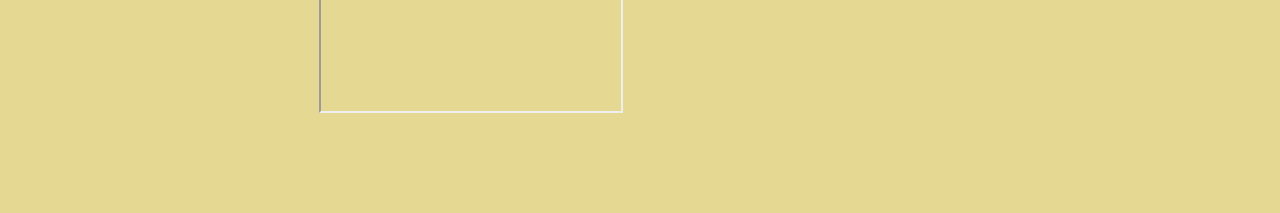
==== commit f94c2f56: "added soliworks pages" ====
--- a/index.html
+++ b/index.html
@@ -86,7 +86,7 @@
                 </a>
                 </div>
                 <div>
-                <a href="javascript:void(0)">
+                <a href="/solidworks.html">
                     <div class="project">
                     <img class="project-photo" id = "solidworks-photo" src="SolidWorks-Logo.png" style="width:140"/>
                     <img class="project-photo" id = "solidworks-example" src="solidworks assembly.png" style="width:240"/>
@@ -191,7 +191,7 @@
             <div class="block-wrapper">
             <div class="name-link">
                 <div>
-                <iframe src="Angela Huang Resume website.pdf" width="300" height="400px">
+                <iframe src="" width="300" height="400px">
                 Your browser does not support iframes.
                 </iframe>
                 </div>
--- a/styles.css
+++ b/styles.css
@@ -29,6 +29,8 @@
     font-family: 'Courier New', monospace;
     margin: 0;
     text-align: center;
+    padding-left: 5%;
+    padding-right: 5%;
 }
 h2{
     margin-top: 0;
@@ -488,6 +490,7 @@
 .connect
 {
     background-color: rgb(228, 216, 147);
+    padding-bottom: 100px;
 }
 #varsity-photo{
     animation: imageBob 5s infinite;
